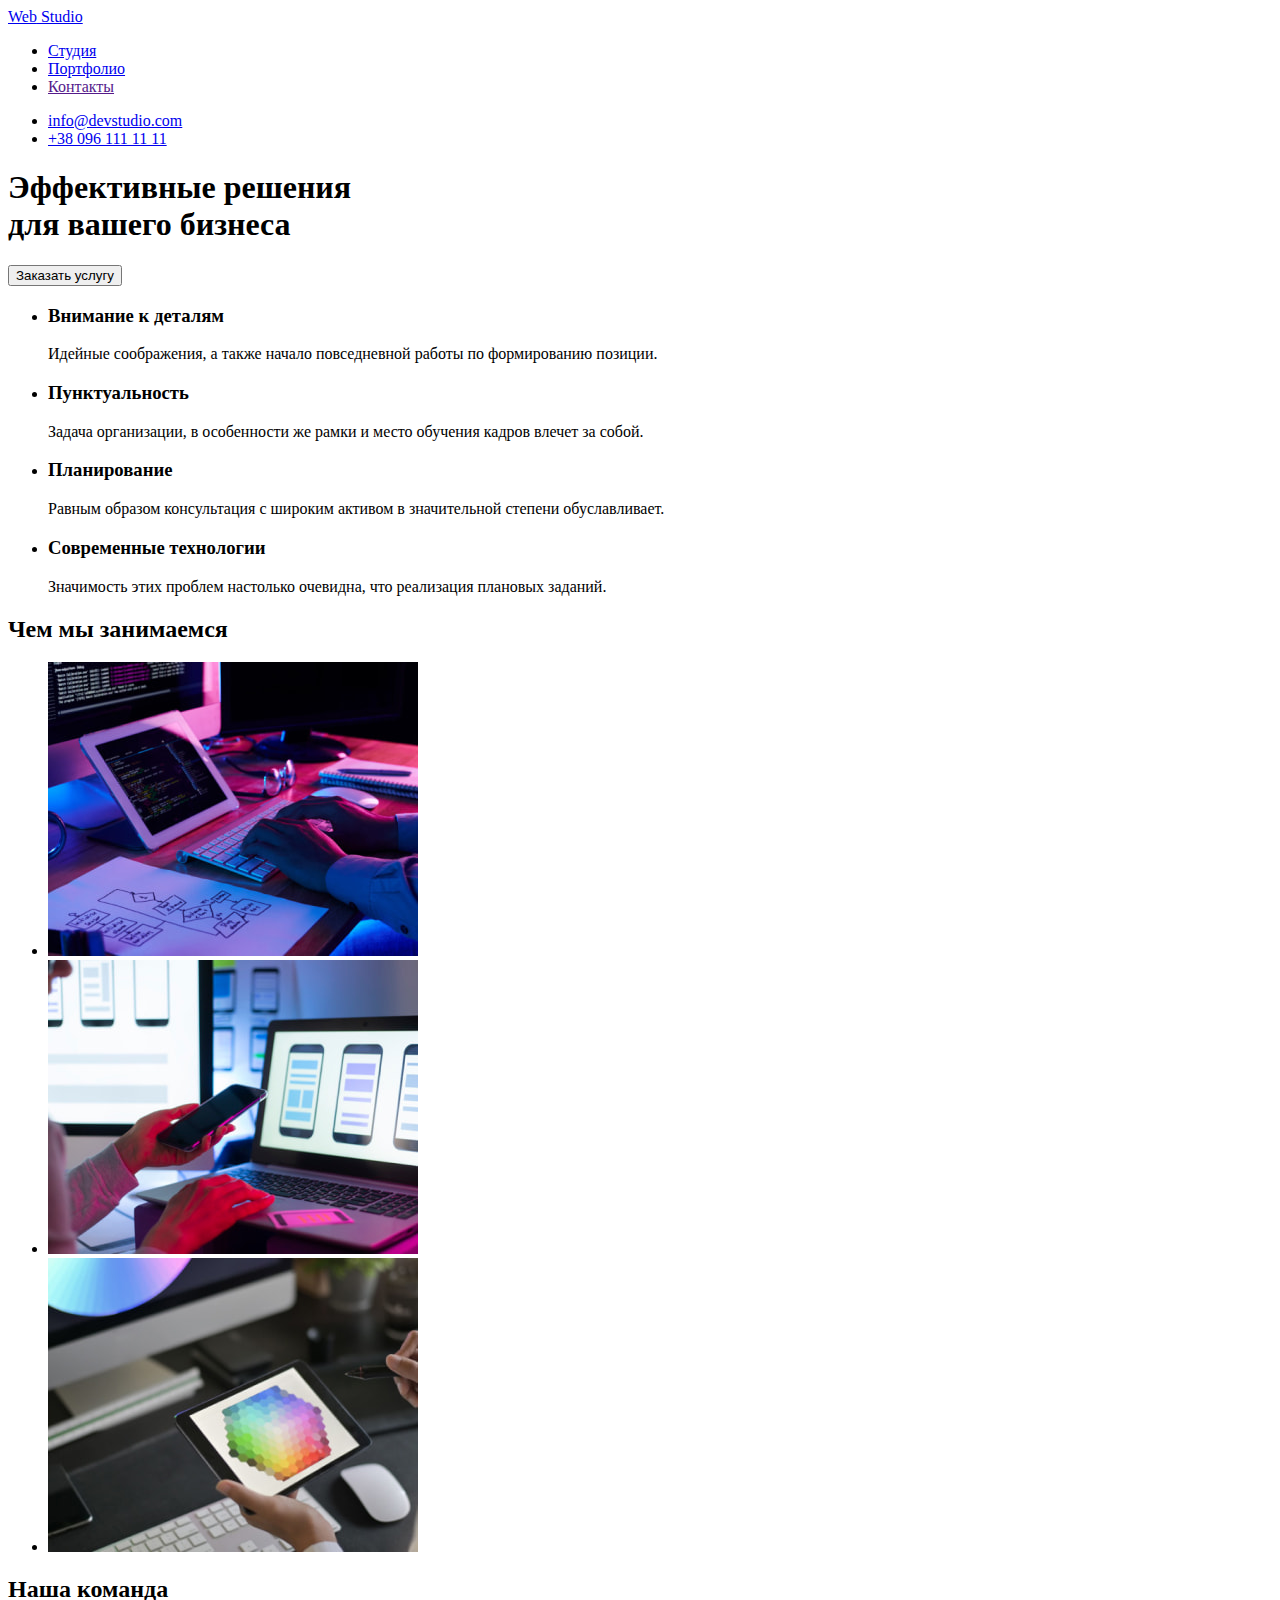
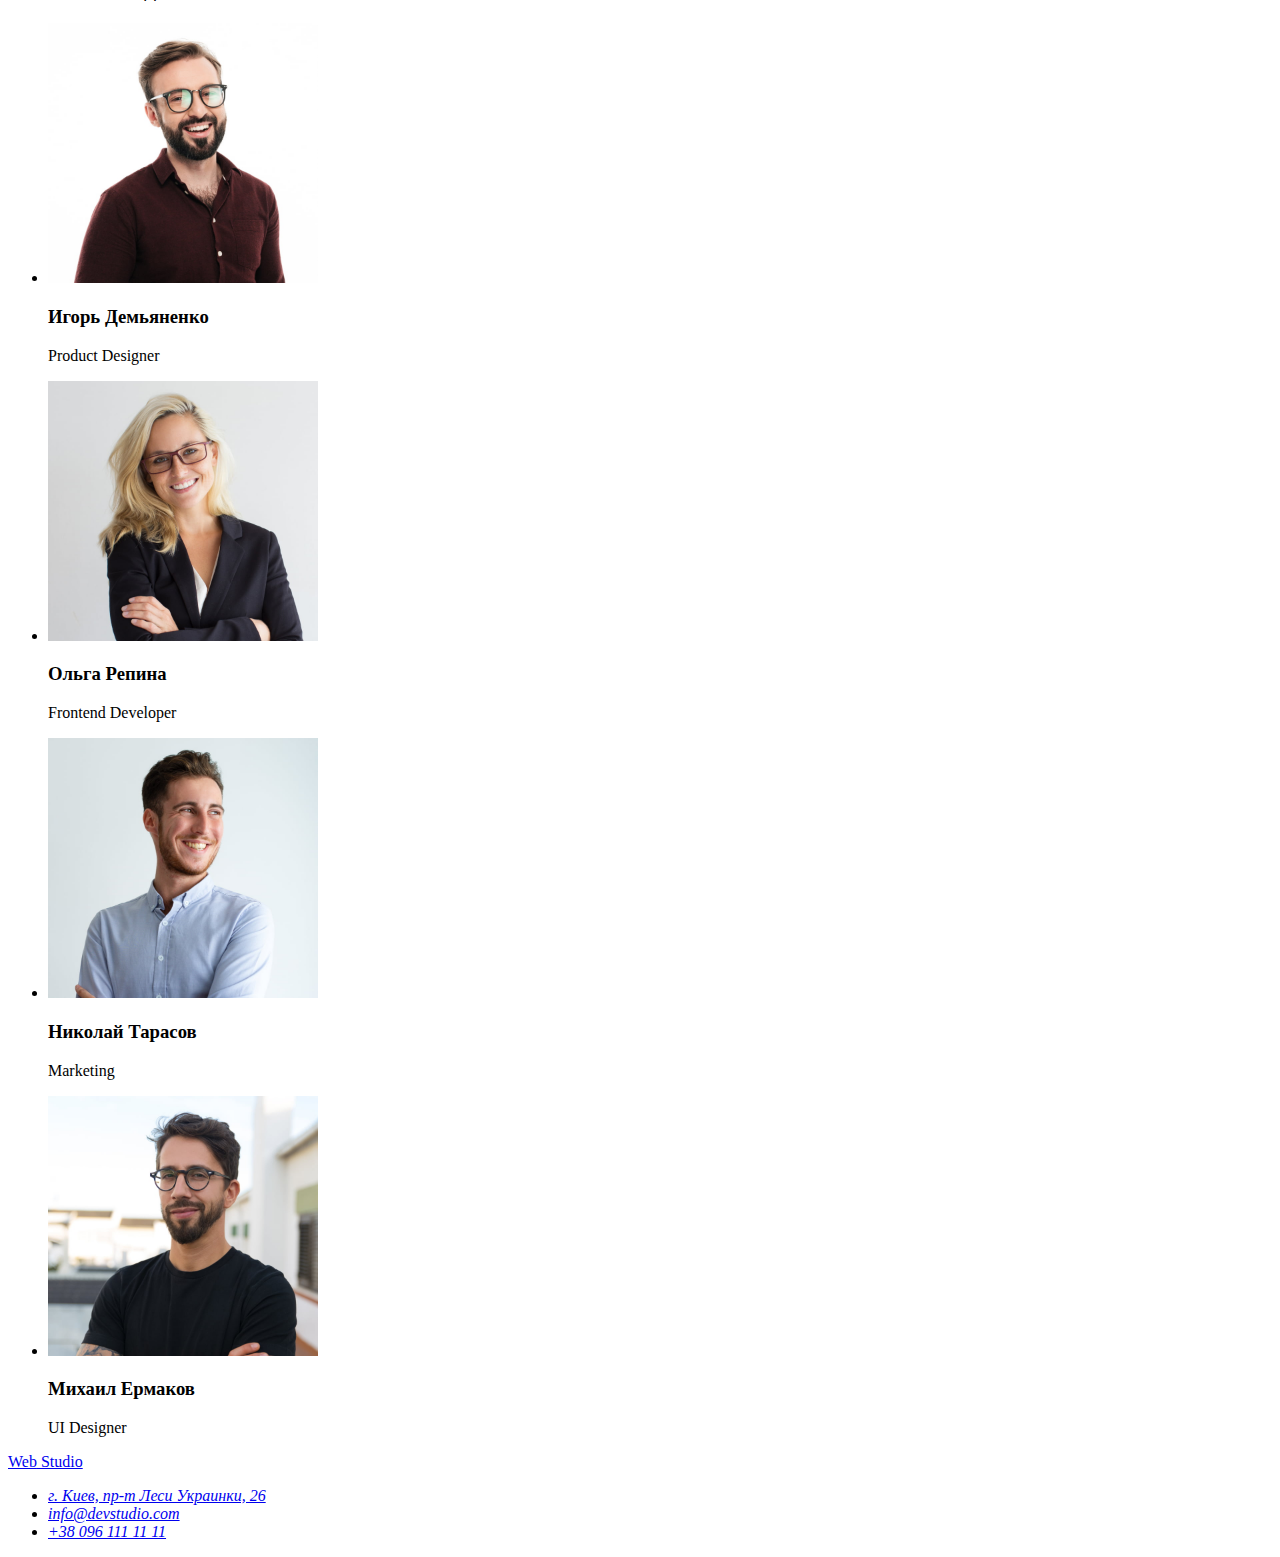
==== index.html @ e8b45c9f "added portfolio html" ====
<!DOCTYPE html>
<html lang="ru">
  <head>
    <meta charset="UTF-8" />
    <meta http-equiv="X-UA-Compatible" content="IE=edge" />
    <meta name="viewport" content="width=device-width, initial-scale=1.0" />
    <title>Студия</title>
  </head>
  <body>
    <header>
      <a href="./index.html">
        <span>Web</span>
        Studio
      </a>
      <nav>
        <ul>
          <li><a href="./index.html">Студия</a></li>
          <li><a href="./portfolio.html">Портфолио</a></li>
          <li><a href="">Контакты</a></li>
        </ul>
      </nav>
      <ul>
        <li><a href="mailto:info@devstudio.com">info@devstudio.com</a></li>
        <li><a href="tel:+380961111111">+38 096 111 11 11</a></li>
      </ul>
    </header>
    <main>
      <section>
        <h1>
          Эффективные решения
          <br />
          для вашего бизнеса
        </h1>
        <button type="button">Заказать услугу</button>
      </section>
      <section>
        <h2 hidden>Чем мы отличаемся</h2>
        <ul>
          <li>
            <h3>Внимание к деталям</h3>
            <p>Идейные соображения, а также начало повседневной работы по формированию позиции.</p>
          </li>
          <li>
            <h3>Пунктуальность</h3>
            <p>Задача организации, в особенности же рамки и место обучения кадров влечет за собой.</p>
          </li>
          <li>
            <h3>Планирование</h3>
            <p>Равным образом консультация с широким активом в значительной степени обуславливает.</p>
          </li>
          <li>
            <h3>Современные технологии</h3>
            <p>Значимость этих проблем настолько очевидна, что реализация плановых заданий.</p>
          </li>
        </ul>
      </section>
      <section>
        <h2>Чем мы занимаемся</h2>
        <ul>
          <li>
            <img src="./images/box1.jpg" alt="Для десктопа" width="370" />
          </li>
          <li>
            <img src="./images/box2.jpg" alt="Для мобильных устройств" width="370" />
          </li>
          <li>
            <img src="./images/box3.jpg" alt="Дизайн" width="370" />
          </li>
        </ul>
      </section>
      <section>
        <h2>Наша команда</h2>
        <ul>
          <li>
            <img src="./images/img01.jpg" alt="Игорь Демьяненко" width="270" />
            <h3>Игорь Демьяненко</h3>
            <p>Product Designer</p>
          </li>
          <li>
            <img src="./images/img02.jpg" alt="Ольга Репина" width="270" />
            <h3>Ольга Репина</h3>
            <p>Frontend Developer</p>
          </li>
          <li>
            <img src="./images/img03.jpg" alt="Николай Тарасов" width="270" />
            <h3>Николай Тарасов</h3>
            <p>Marketing</p>
          </li>
          <li>
            <img src="./images/img04.jpg" alt="Михаил Ермаков" width="270" />
            <h3>Михаил Ермаков</h3>
            <p>UI Designer</p>
          </li>
        </ul>
      </section>
    </main>
    <footer>
      <a href="./index.html">
        <span>Web</span>
        Studio
      </a>
      <address>
        <ul>
          <li>
            <a href="https://goo.gl/maps/B8DsiX6sq6uUKrXw9" target="_blank" rel="noopener noreferrer nofollow">
              г. Киев, пр-т Леси Украинки, 26
            </a>
          </li>
          <li><a href="mailto:info@devstudio.com">info@devstudio.com</a></li>
          <li><a href="tel:+380961111111">+38 096 111 11 11</a></li>
        </ul>
      </address>
    </footer>
  </body>
</html>
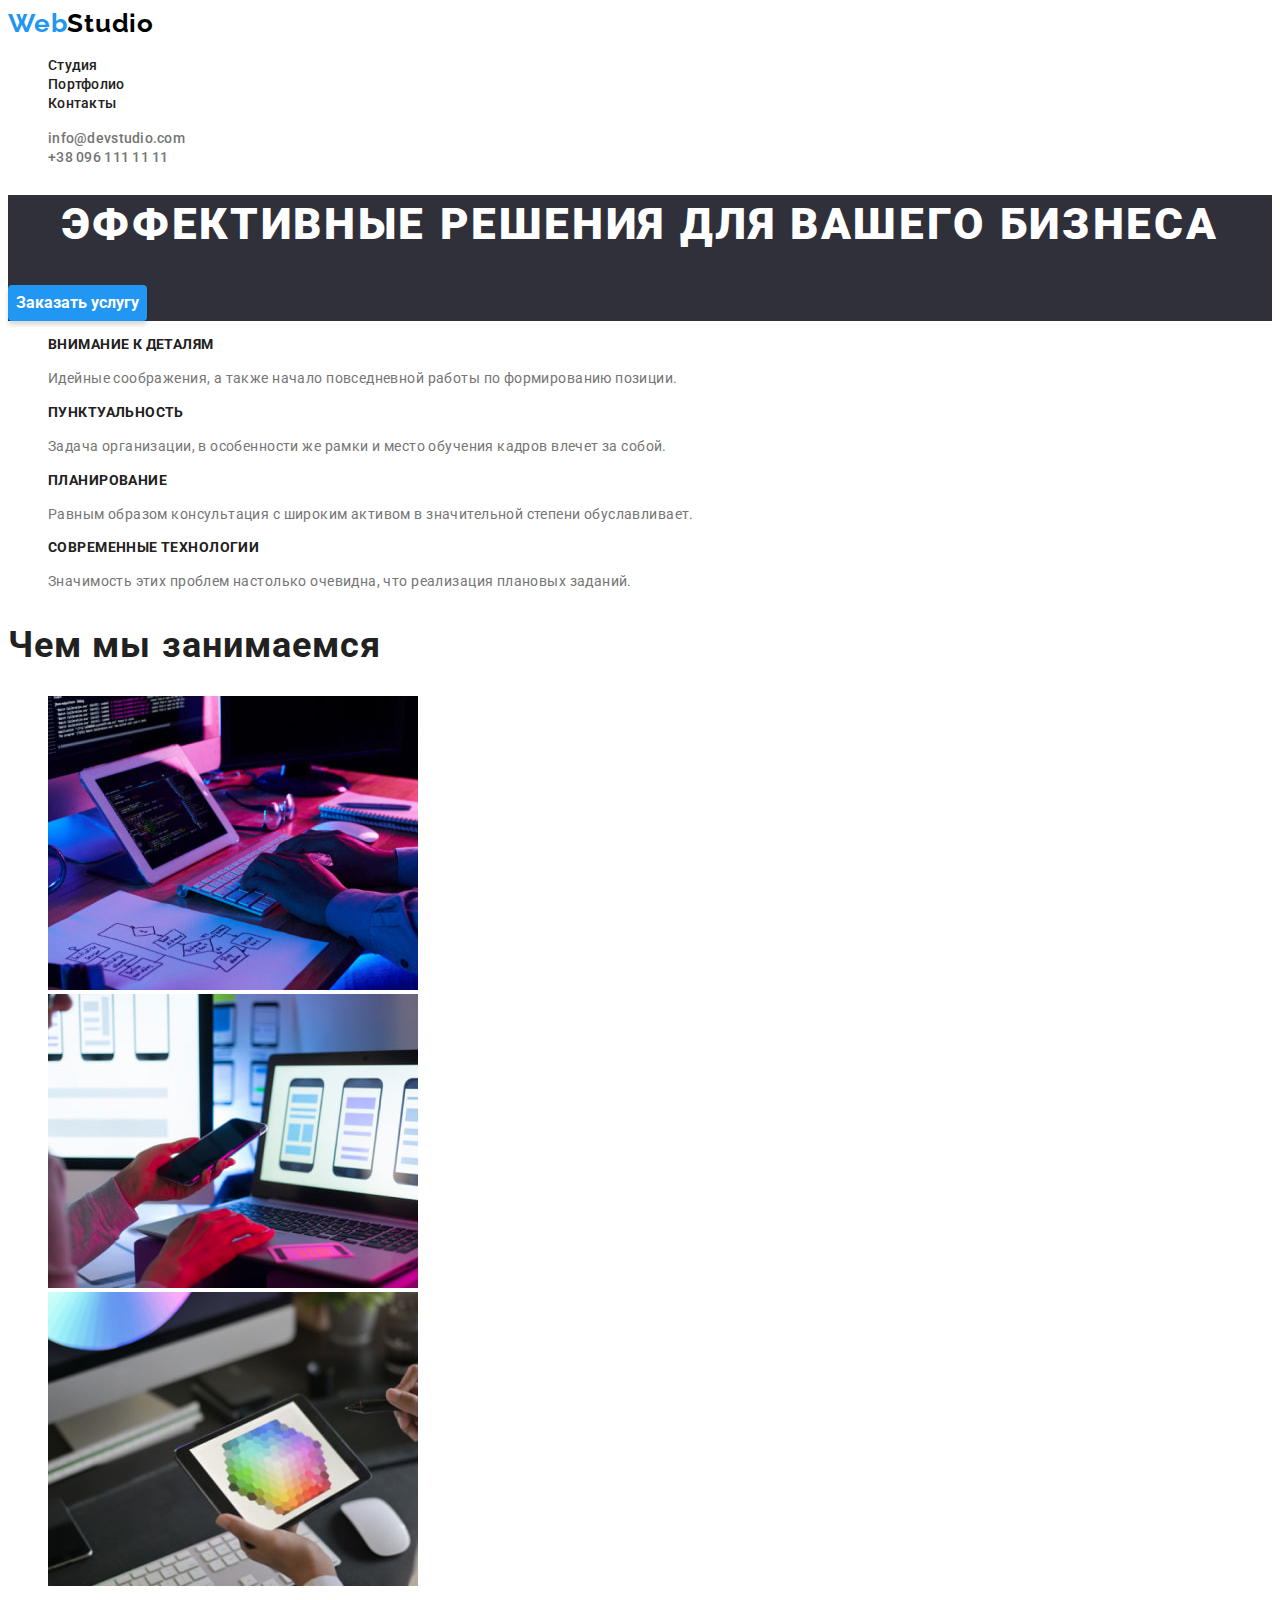
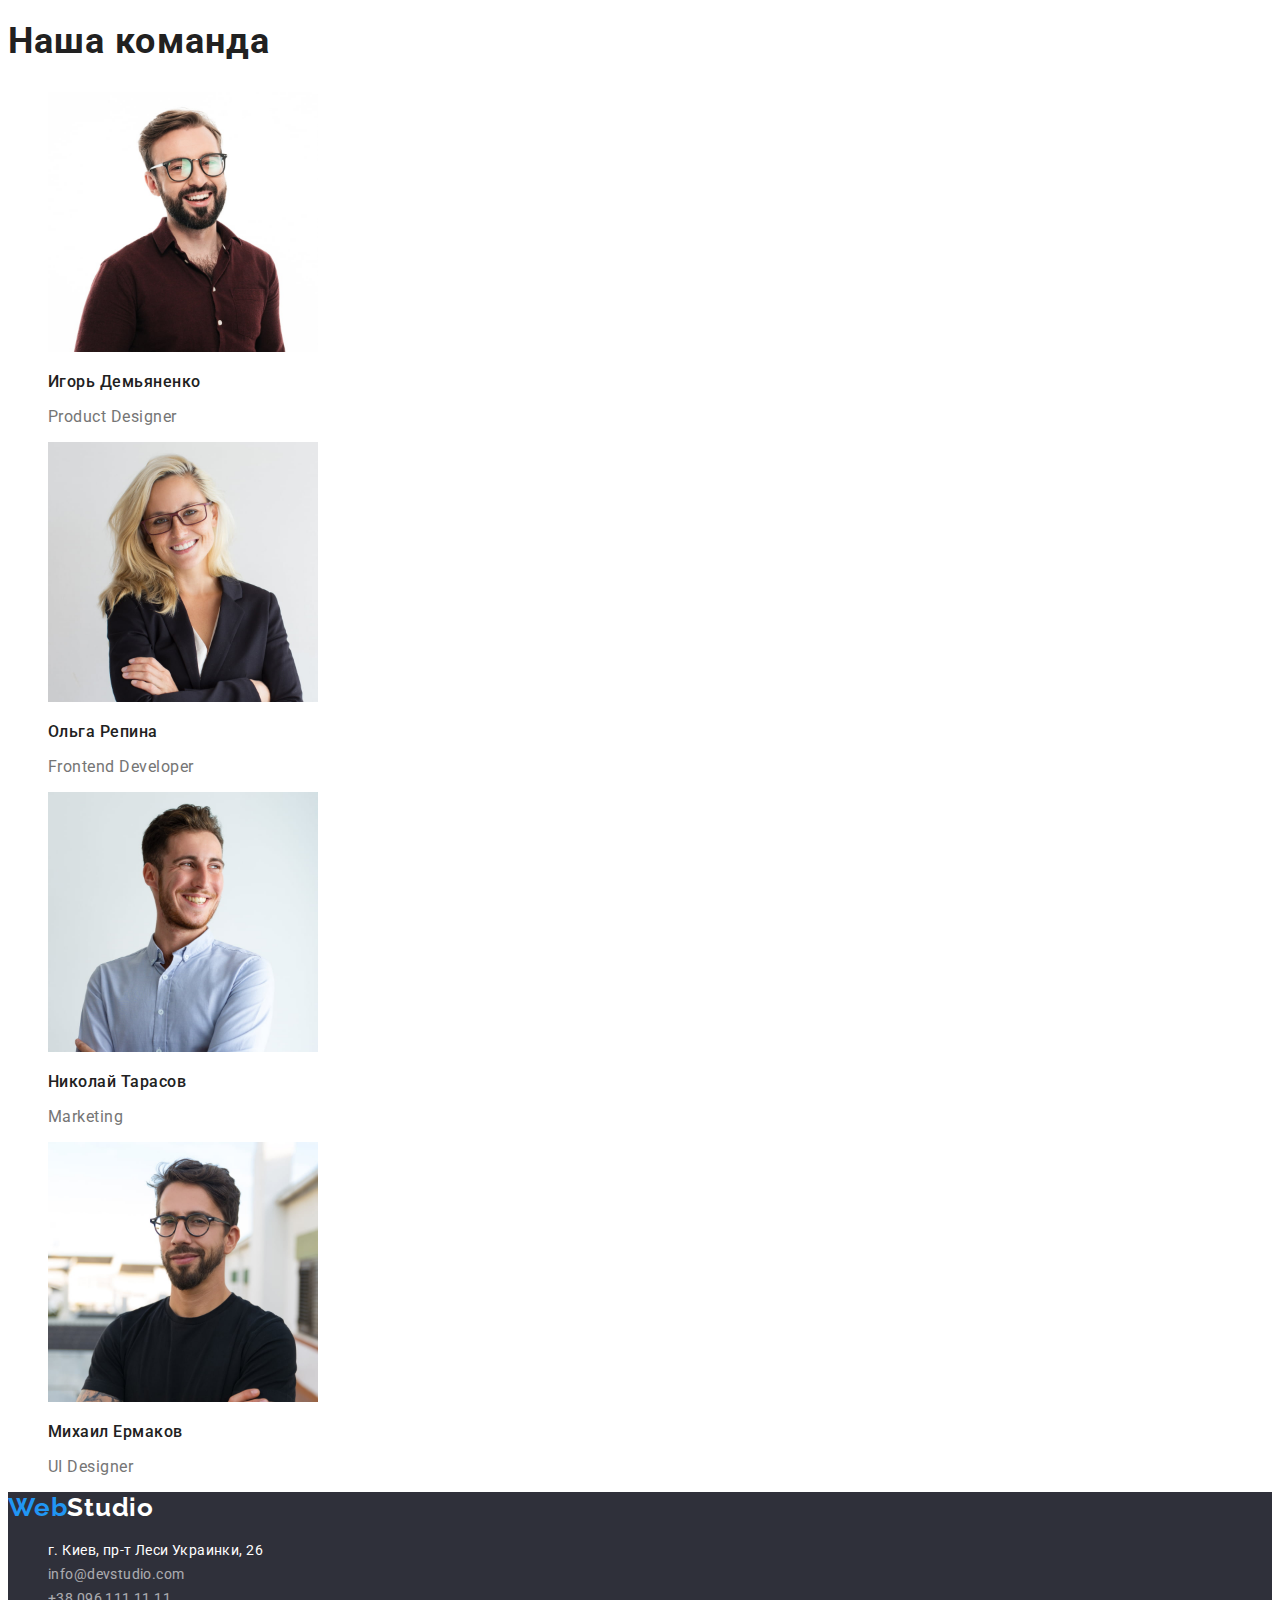
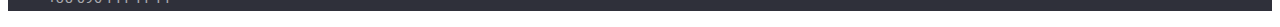
==== commit 06e6c023: "index ans portfolio text styled" ====
--- a/index.html
+++ b/index.html
@@ -4,110 +4,138 @@
     <meta charset="UTF-8" />
     <meta http-equiv="X-UA-Compatible" content="IE=edge" />
     <meta name="viewport" content="width=device-width, initial-scale=1.0" />
+    <link rel="preconnect" href="https://fonts.googleapis.com" />
+    <link rel="preconnect" href="https://fonts.gstatic.com" crossorigin />
+    <link
+      href="https://fonts.googleapis.com/css2?family=Raleway:wght@700&family=Roboto:wght@400;500;700;900&display=swap"
+      rel="stylesheet"
+    />
+    <link rel="stylesheet" href="./css/styles.css" />
     <title>Студия</title>
   </head>
   <body>
-    <header>
-      <a href="./index.html">
-        <span>Web</span>
-        Studio
+    <header class="attic">
+      <!-- prettier-ignore -->
+      <a href="./index.html" class="link attic-logo-text">
+        <span>Web</span>Studio
       </a>
-      <nav>
-        <ul>
-          <li><a href="./index.html">Студия</a></li>
-          <li><a href="./portfolio.html">Портфолио</a></li>
-          <li><a href="">Контакты</a></li>
+      <nav class="menu-nav">
+        <ul class="menu-nav-list list">
+          <li class="menu-nav-item"><a href="./index.html" class="menu-nav-link link">Студия</a></li>
+          <li class="menu-nav-item"><a href="./portfolio.html" class="menu-nav-link link">Портфолио</a></li>
+          <li class="menu-nav-item"><a href="" class="menu-nav-link link">Контакты</a></li>
         </ul>
       </nav>
-      <ul>
-        <li><a href="mailto:info@devstudio.com">info@devstudio.com</a></li>
-        <li><a href="tel:+380961111111">+38 096 111 11 11</a></li>
+      <ul class="attic-contact-list list">
+        <li class="attic-contact-item">
+          <a href="mailto:info@devstudio.com" class="attic-contact-link link">info@devstudio.com</a>
+        </li>
+        <li class="attic-contact-item">
+          <a href="tel:+380961111111" class="attic-contact-link link">+38 096 111 11 11</a>
+        </li>
       </ul>
     </header>
     <main>
-      <section>
-        <h1>
+      <section class="hero">
+        <h1 class="hero-title">
           Эффективные решения
-          <br />
+          <!-- <br /> -->
           для вашего бизнеса
         </h1>
-        <button type="button">Заказать услугу</button>
+        <button type="button" class="hero-btn">Заказать услугу</button>
       </section>
-      <section>
-        <h2 hidden>Чем мы отличаемся</h2>
-        <ul>
-          <li>
-            <h3>Внимание к деталям</h3>
-            <p>Идейные соображения, а также начало повседневной работы по формированию позиции.</p>
+      <section class="advantages">
+        <h2 class="visually-hidden advantages-title">Чем мы отличаемся</h2>
+        <ul class="advantages-list list">
+          <li class="advantages-item">
+            <h3 class="advantages-item-title">Внимание к деталям</h3>
+            <p class="advantages-item-text">
+              Идейные соображения, а также начало повседневной работы по формированию позиции.
+            </p>
           </li>
-          <li>
-            <h3>Пунктуальность</h3>
-            <p>Задача организации, в особенности же рамки и место обучения кадров влечет за собой.</p>
+          <li class="advantages-item">
+            <h3 class="advantages-item-title">Пунктуальность</h3>
+            <p class="advantages-item-text">
+              Задача организации, в особенности же рамки и место обучения кадров влечет за собой.
+            </p>
           </li>
-          <li>
-            <h3>Планирование</h3>
-            <p>Равным образом консультация с широким активом в значительной степени обуславливает.</p>
+          <li class="advantages-item">
+            <h3 class="advantages-item-title">Планирование</h3>
+            <p class="advantages-item-text">
+              Равным образом консультация с широким активом в значительной степени обуславливает.
+            </p>
           </li>
-          <li>
-            <h3>Современные технологии</h3>
-            <p>Значимость этих проблем настолько очевидна, что реализация плановых заданий.</p>
+          <li class="advantages-item">
+            <h3 class="advantages-item-title">Современные технологии</h3>
+            <p class="advantages-item-text">
+              Значимость этих проблем настолько очевидна, что реализация плановых заданий.
+            </p>
           </li>
         </ul>
       </section>
-      <section>
-        <h2>Чем мы занимаемся</h2>
-        <ul>
-          <li>
+      <section class="lineofwork">
+        <h2 class="lineofwork-title title">Чем мы занимаемся</h2>
+        <ul class="lineofwork-list list">
+          <li class="lineofwork-item">
             <img src="./images/box1.jpg" alt="Для десктопа" width="370" />
           </li>
-          <li>
+          <li class="lineofwork-item">
             <img src="./images/box2.jpg" alt="Для мобильных устройств" width="370" />
           </li>
-          <li>
+          <li class="lineofwork-item">
             <img src="./images/box3.jpg" alt="Дизайн" width="370" />
           </li>
         </ul>
       </section>
-      <section>
-        <h2>Наша команда</h2>
-        <ul>
-          <li>
+      <section class="team">
+        <h2 class="team-title title">Наша команда</h2>
+        <ul class="team-list list">
+          <li class="team-item">
             <img src="./images/img01.jpg" alt="Игорь Демьяненко" width="270" />
-            <h3>Игорь Демьяненко</h3>
+            <h3 class="team-list-title">Игорь Демьяненко</h3>
             <p>Product Designer</p>
           </li>
-          <li>
+          <li class="team-item">
             <img src="./images/img02.jpg" alt="Ольга Репина" width="270" />
-            <h3>Ольга Репина</h3>
+            <h3 class="team-list-title">Ольга Репина</h3>
             <p>Frontend Developer</p>
           </li>
-          <li>
+          <li class="team-item">
             <img src="./images/img03.jpg" alt="Николай Тарасов" width="270" />
-            <h3>Николай Тарасов</h3>
+            <h3 class="team-list-title">Николай Тарасов</h3>
             <p>Marketing</p>
           </li>
-          <li>
+          <li class="team-item">
             <img src="./images/img04.jpg" alt="Михаил Ермаков" width="270" />
-            <h3>Михаил Ермаков</h3>
+            <h3 class="team-list-title">Михаил Ермаков</h3>
             <p>UI Designer</p>
           </li>
         </ul>
       </section>
     </main>
-    <footer>
-      <a href="./index.html">
-        <span>Web</span>
-        Studio
+    <!-- prettier-ignore -->
+    <footer class="basement">
+      <a href="./index.html" class="basement-logo-text link">
+        <span>Web</span>Studio
       </a>
-      <address>
-        <ul>
-          <li>
-            <a href="https://goo.gl/maps/B8DsiX6sq6uUKrXw9" target="_blank" rel="noopener noreferrer nofollow">
-              г. Киев, пр-т Леси Украинки, 26
+      <address class="basement-contacts">
+        <ul class="basement-contact-list list">
+          <li class="basement-address">
+            <a  href="https://goo.gl/maps/B8DsiX6sq6uUKrXw9"
+                target="_blank"
+                rel="noopener noreferrer nofollow"
+                class="basement-address-link link">
+                г. Киев, пр-т Леси Украинки, 26
             </a>
           </li>
-          <li><a href="mailto:info@devstudio.com">info@devstudio.com</a></li>
-          <li><a href="tel:+380961111111">+38 096 111 11 11</a></li>
+          <li class="basement-contact-item">
+            <a href="mailto:info@devstudio.com" 
+            class="basement-contact-link link">info@devstudio.com</a>
+          </li>
+          <li class="basement-contact-item">
+            <a href="tel:+380961111111" 
+            class="basement-contact-link link">+38 096 111 11 11</a>
+          </li>
         </ul>
       </address>
     </footer>
--- a/css/styles.css
+++ b/css/styles.css
@@ -0,0 +1,252 @@
+:root {
+  --title-color: #212121;
+  --item-text-color: #757575;
+
+  --accent-color: #2196f3;
+
+  --first-active-color: #2196f3;
+  --second-active-color: #188ce8;
+}
+
+body {
+  font-family: "Roboto", sans-serif;
+}
+
+.list {
+  list-style: none;
+}
+
+.link {
+  text-decoration: none;
+}
+
+.visually-hidden {
+  position: absolute;
+  white-space: nowrap;
+  width: 1px;
+  height: 1px;
+  overflow: hidden;
+  border: 0;
+  padding: 0;
+  clip: rect(0 0 0 0);
+  clip-path: inset(50%);
+  margin: -1px;
+}
+
+.title {
+  font-style: normal;
+  font-weight: 700;
+  font-size: 36px;
+  line-height: 1.17;
+  /* text-align: center; */
+  letter-spacing: 0.03em;
+  color: var(--title-color);
+}
+
+/* ------------ATTIC (HEADER)-------------- */
+
+.attic-logo-text,
+.basement-logo-text {
+  font-family: "Raleway", sans-serif;
+  font-style: normal;
+  font-weight: 700;
+  font-size: 26px;
+  line-height: 1.19;
+  letter-spacing: 0.03em;
+  color: black;
+}
+
+.attic-logo-text span,
+.basement-logo-text span {
+  color: var(--accent-color);
+}
+
+.menu-nav-link {
+  font-weight: 500;
+  font-size: 14px;
+  line-height: 1.14;
+  letter-spacing: 0.02em;
+  color: #212121;
+}
+
+.menu-nav-link:hover,
+.menu-nav-link:focus {
+  background-color: #ffffff;
+  color: var(--accent-color);
+}
+
+.attic-contact-link {
+  font-style: normal;
+  font-weight: 500;
+  font-size: 14px;
+  line-height: 16px;
+  letter-spacing: 0.02em;
+  color: #757575;
+}
+
+.attic-contact-link:hover,
+.attic-contact-link:focus {
+  background-color: #ffffff;
+  color: var(--accent-color);
+}
+
+/* ------------HERO-------------- */
+
+.hero {
+  background: #2f303a;
+}
+
+.hero-title {
+  font-family: "Roboto", sans-serif;
+  font-style: normal;
+  font-weight: 900;
+  font-size: 44px;
+  line-height: 1.36;
+  text-align: center;
+  letter-spacing: 0.06em;
+  text-transform: uppercase;
+  color: #ffffff;
+}
+
+.hero-btn {
+  font-family: inherit;
+  font-style: normal;
+  font-weight: 700;
+  font-size: 16px;
+  line-height: 1.88;
+  color: #ffffff;
+  background-color: var(--first-active-color);
+  border-color: var(--first-active-color);
+  border-radius: 4px;
+  border-style: double;
+  box-shadow: 0px 4px 4px rgba(0, 0, 0, 0.15);
+  /* display: flex;
+  align-items: center;
+  text-align: center;
+  letter-spacing: 0.06em; */
+}
+
+.hero-btn:active {
+  background-color: var(--second-active-color);
+  border-color: var(--second-active-color);
+}
+
+/* ------------ADVANTAGES-------------- */
+.advantages-item-title {
+  font-style: normal;
+  font-weight: 700;
+  font-size: 14px;
+  line-height: 1.14;
+  letter-spacing: 0.03em;
+  text-transform: uppercase;
+  color: var(--title-color);
+}
+
+.advantages-item-text {
+  font-style: normal;
+  font-weight: 400;
+  font-size: 14px;
+  line-height: 1.71;
+  letter-spacing: 0.03em;
+  color: var(--item-text-color);
+}
+
+/* ------------LINEOFWORK-------------- */
+
+/* ------------TEAM-------------- */
+
+.team-list-title {
+  font-style: normal;
+  font-weight: 500;
+  font-size: 16px;
+  line-height: 1.19;
+  /* identical to box height */
+  /* text-align: center; */
+  letter-spacing: 0.03em;
+  color: var(--title-color);
+}
+
+.team-list p {
+  font-style: normal;
+  font-weight: 400;
+  font-size: 16px;
+  line-height: 19px;
+  /* identical to box height */
+  /* text-align: center; */
+  letter-spacing: 0.03em;
+  color: var(--item-text-color);
+}
+/* ------------BASEMENT (FOOTER)-------------- */
+
+.basement {
+  background-color: #2f303a;
+}
+.basement-logo-text {
+  color: #ffffff;
+}
+
+.basement-contacts {
+  font-style: normal;
+}
+
+.basement-address-link {
+  font-weight: 400;
+  font-size: 14px;
+  line-height: 1.71;
+  letter-spacing: 0.03em;
+  color: #ffffff;
+}
+
+.basement-contact-link {
+  font-weight: 400;
+  font-size: 14px;
+  line-height: 1.71;
+  letter-spacing: 0.03em;
+  color: #ffffff;
+  opacity: 0.6;
+}
+
+/* ------------PORTFOLIO-------------- */
+
+.filter-btn {
+  font-family: inherit;
+  font-style: normal;
+  font-weight: 500;
+  font-size: 16px;
+  line-height: 1.62;
+  /* identical to box height, or 162% */
+  text-align: center;
+  letter-spacing: 0.03em;
+  color: var(--title-color);
+  background-color: #f5f4fa;
+  border-color: #f5f4fa;
+  border-style: double;
+  border-radius: 4px;
+}
+
+.filter-btn:hover,
+.filter-btn:focus,
+.filter-btn:active {
+  background-color: var(--first-active-color);
+  color: #ffffff;
+}
+
+.portfolio-item > h2 {
+  font-style: normal;
+  font-weight: 700;
+  font-size: 18px;
+  line-height: 2;
+  /* identical to box height, or 200% */
+  letter-spacing: 0.06em;
+  color: var(--title-color);
+}
+
+.portfolio-item > p {
+  font-style: normal;
+  font-weight: 400;
+  font-size: 16px;
+  line-height: 1.88;
+  /* identical to box height, or 188% */
+  letter-spacing: 0.03em;
+  color: var(--item-text-color);
+}
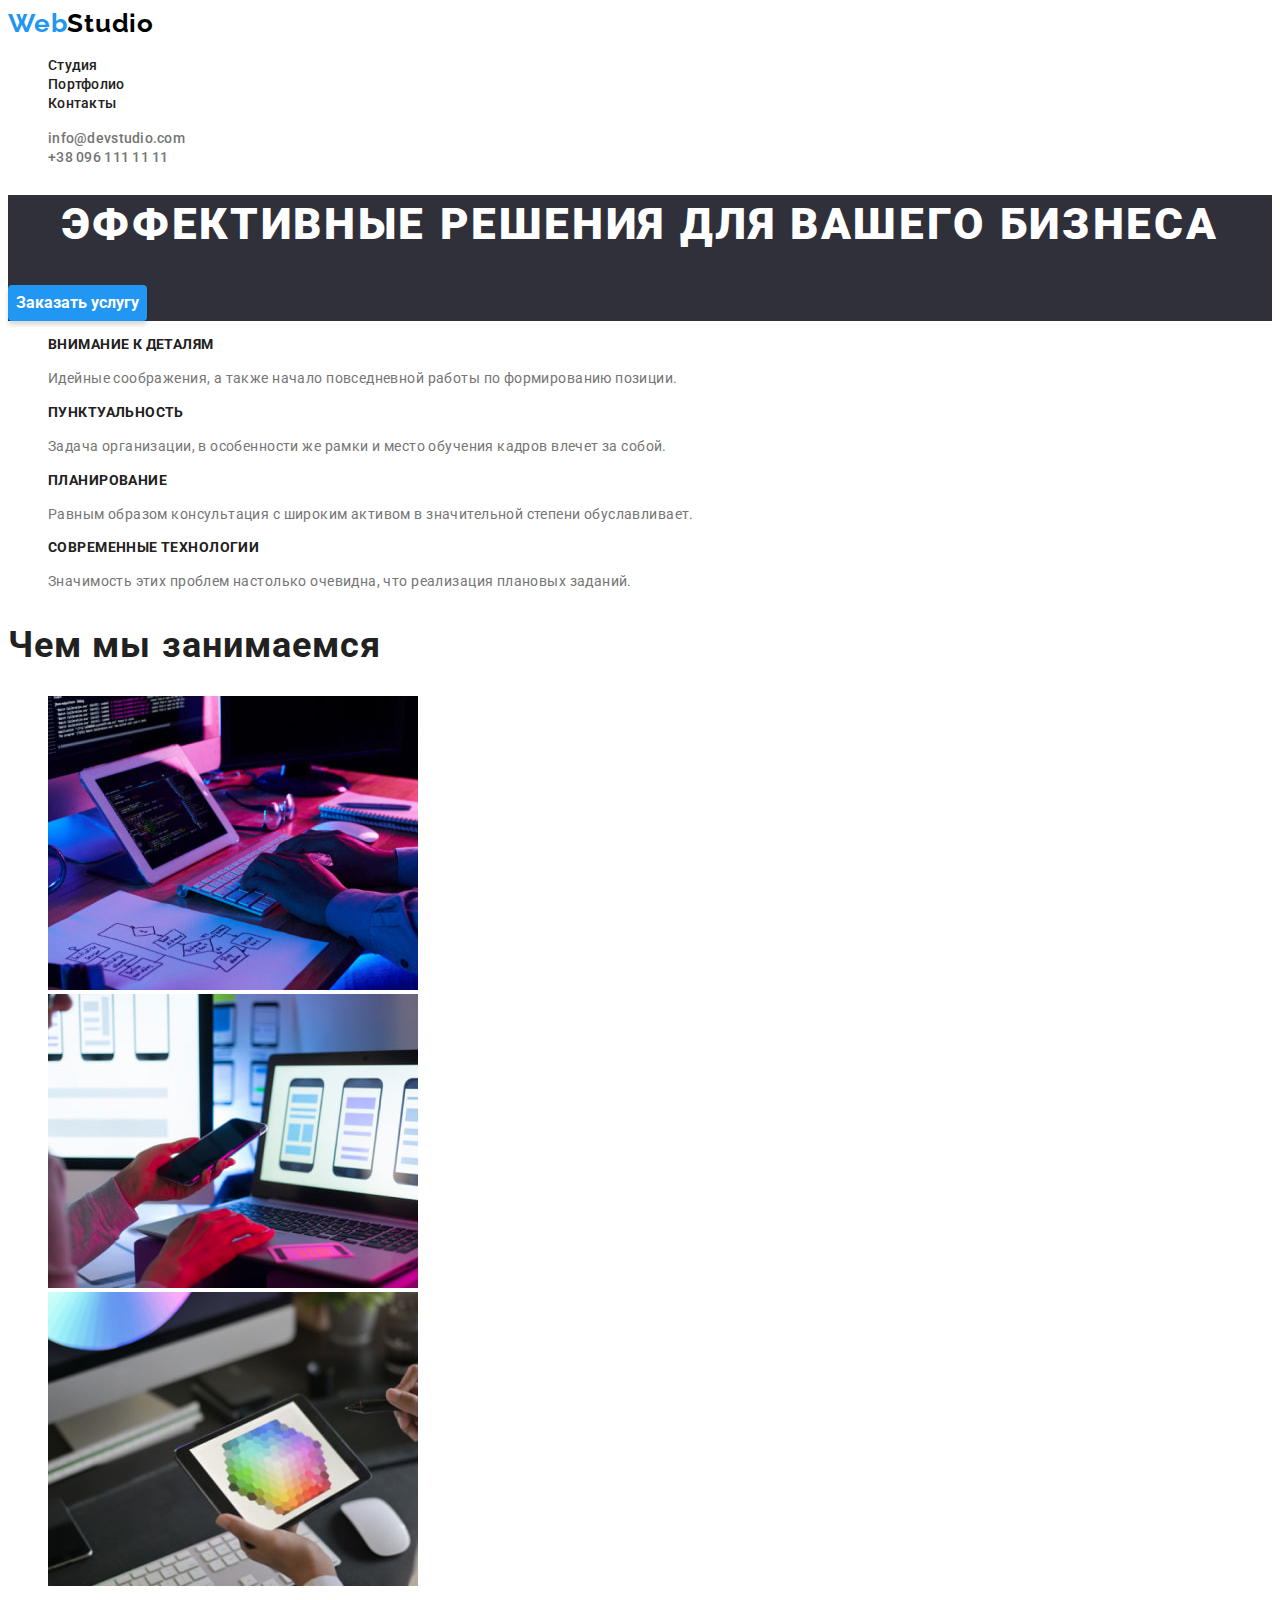
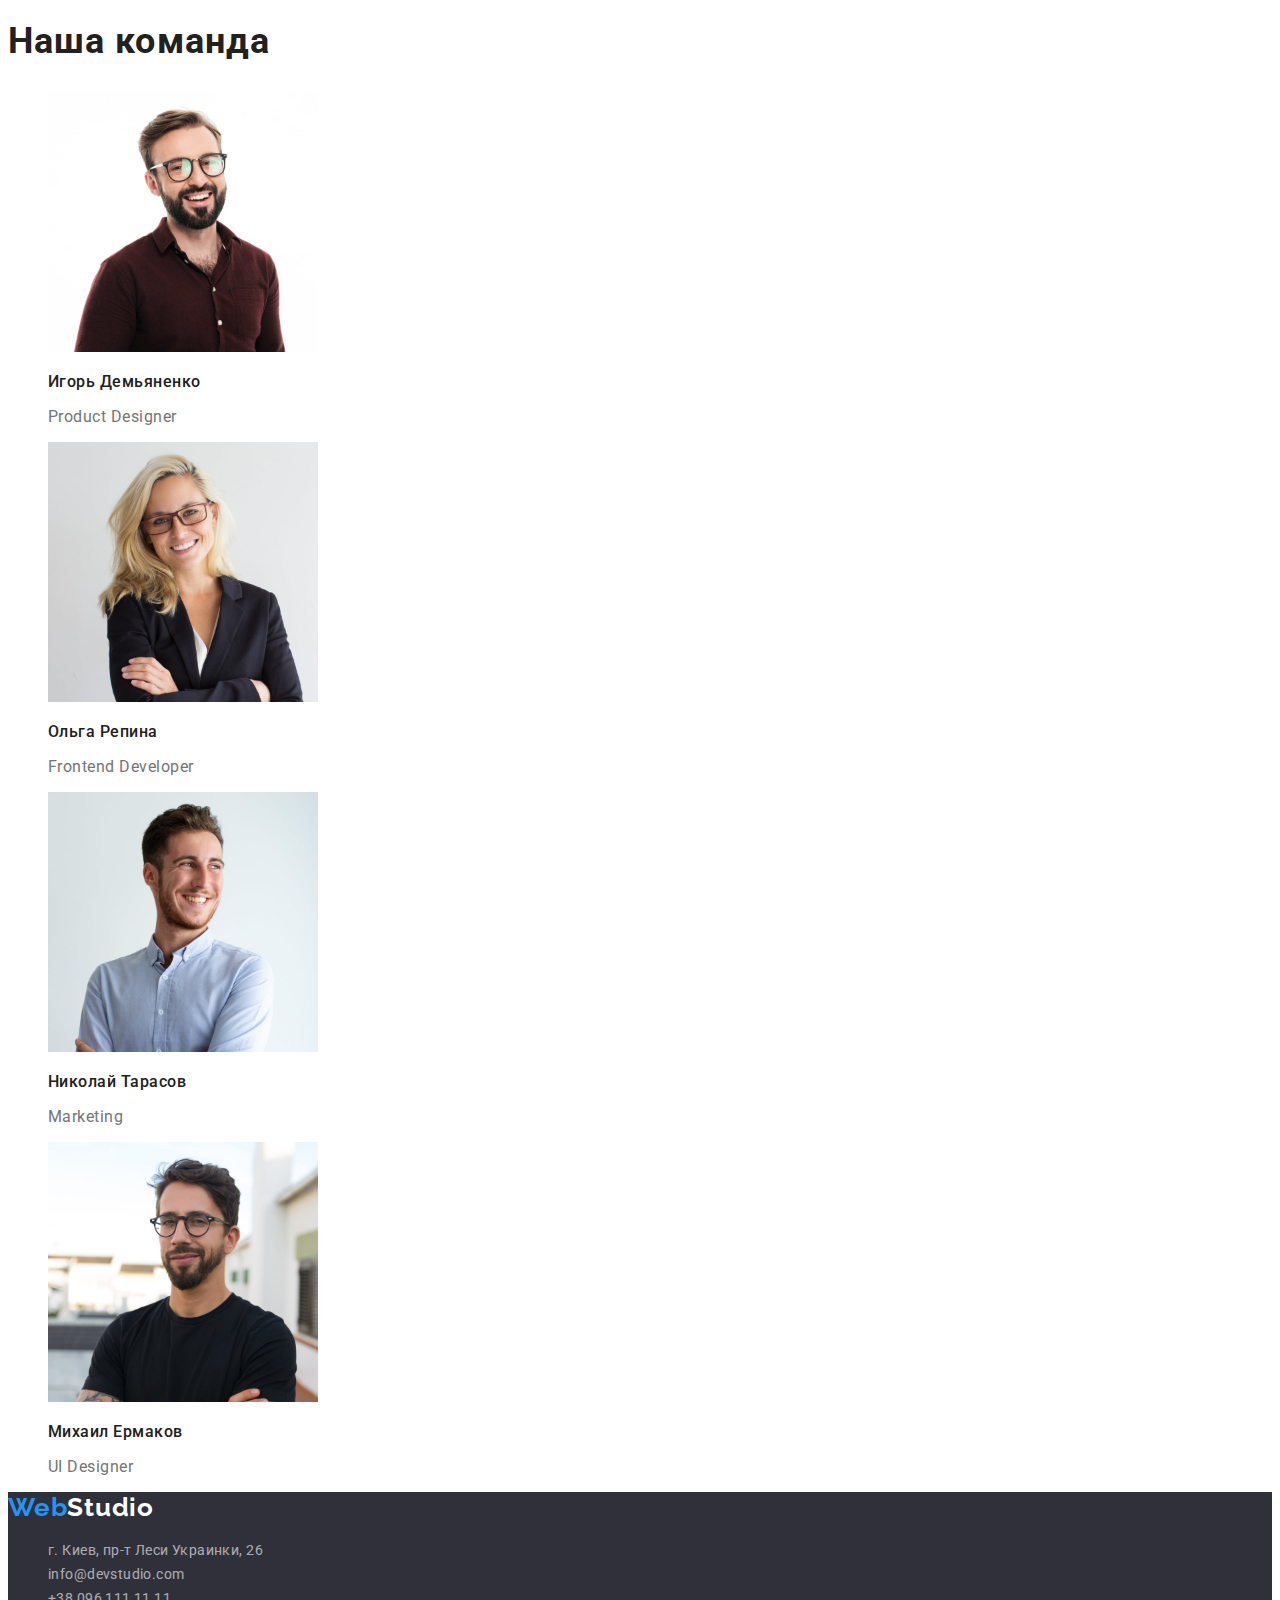
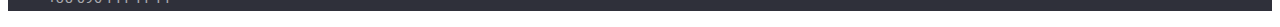
==== commit 624838c3: "default font attrib removed, class names fixed, footer contact hihglights fixed" ====
--- a/index.html
+++ b/index.html
@@ -14,9 +14,9 @@
     <title>Студия</title>
   </head>
   <body>
-    <header class="attic">
+    <header class="header">
       <!-- prettier-ignore -->
-      <a href="./index.html" class="link attic-logo-text">
+      <a href="./index.html" class="link header-logo-text">
         <span>Web</span>Studio
       </a>
       <nav class="menu-nav">
@@ -26,12 +26,12 @@
           <li class="menu-nav-item"><a href="" class="menu-nav-link link">Контакты</a></li>
         </ul>
       </nav>
-      <ul class="attic-contact-list list">
-        <li class="attic-contact-item">
-          <a href="mailto:info@devstudio.com" class="attic-contact-link link">info@devstudio.com</a>
+      <ul class="header-contact-list list">
+        <li class="header-contact-item">
+          <a href="mailto:info@devstudio.com" class="header-contact-link link">info@devstudio.com</a>
         </li>
-        <li class="attic-contact-item">
-          <a href="tel:+380961111111" class="attic-contact-link link">+38 096 111 11 11</a>
+        <li class="header-contact-item">
+          <a href="tel:+380961111111" class="header-contact-link link">+38 096 111 11 11</a>
         </li>
       </ul>
     </header>
@@ -114,27 +114,27 @@
       </section>
     </main>
     <!-- prettier-ignore -->
-    <footer class="basement">
-      <a href="./index.html" class="basement-logo-text link">
+    <footer class="footer">
+      <a href="./index.html" class="footer-logo-text link">
         <span>Web</span>Studio
       </a>
-      <address class="basement-contacts">
-        <ul class="basement-contact-list list">
-          <li class="basement-address">
+      <address class="footer-contacts">
+        <ul class="footer-contact-list list">
+          <li class="footer-contact-item">
             <a  href="https://goo.gl/maps/B8DsiX6sq6uUKrXw9"
                 target="_blank"
                 rel="noopener noreferrer nofollow"
-                class="basement-address-link link">
+                class="footer-contact-link link">
                 г. Киев, пр-т Леси Украинки, 26
             </a>
           </li>
-          <li class="basement-contact-item">
+          <li class="footer-contact-item">
             <a href="mailto:info@devstudio.com" 
-            class="basement-contact-link link">info@devstudio.com</a>
+            class="footer-contact-link link">info@devstudio.com</a>
           </li>
-          <li class="basement-contact-item">
+          <li class="footer-contact-item">
             <a href="tel:+380961111111" 
-            class="basement-contact-link link">+38 096 111 11 11</a>
+            class="footer-contact-link link">+38 096 111 11 11</a>
           </li>
         </ul>
       </address>
--- a/css/styles.css
+++ b/css/styles.css
@@ -10,6 +10,7 @@
 
 body {
   font-family: "Roboto", sans-serif;
+  color: var(--item-text-color);
 }
 
 .list {
@@ -34,7 +35,6 @@
 }
 
 .title {
-  font-style: normal;
   font-weight: 700;
   font-size: 36px;
   line-height: 1.17;
@@ -43,12 +43,11 @@
   color: var(--title-color);
 }
 
-/* ------------ATTIC (HEADER)-------------- */
-
-.attic-logo-text,
-.basement-logo-text {
+/* ------------HEADER-------------- */
+
+.header-logo-text,
+.footer-logo-text {
   font-family: "Raleway", sans-serif;
-  font-style: normal;
   font-weight: 700;
   font-size: 26px;
   line-height: 1.19;
@@ -56,8 +55,8 @@
   color: black;
 }
 
-.attic-logo-text span,
-.basement-logo-text span {
+.header-logo-text span,
+.footer-logo-text span {
   color: var(--accent-color);
 }
 
@@ -75,17 +74,17 @@
   color: var(--accent-color);
 }
 
-.attic-contact-link {
-  font-style: normal;
+.header-contact-link {
   font-weight: 500;
   font-size: 14px;
   line-height: 16px;
   letter-spacing: 0.02em;
-  color: #757575;
-}
-
-.attic-contact-link:hover,
-.attic-contact-link:focus {
+  /* color: var(--item-text-color); */
+  color: inherit;
+}
+
+.header-contact-link:hover,
+.header-contact-link:focus {
   background-color: #ffffff;
   color: var(--accent-color);
 }
@@ -98,7 +97,6 @@
 
 .hero-title {
   font-family: "Roboto", sans-serif;
-  font-style: normal;
   font-weight: 900;
   font-size: 44px;
   line-height: 1.36;
@@ -110,7 +108,6 @@
 
 .hero-btn {
   font-family: inherit;
-  font-style: normal;
   font-weight: 700;
   font-size: 16px;
   line-height: 1.88;
@@ -120,6 +117,8 @@
   border-radius: 4px;
   border-style: double;
   box-shadow: 0px 4px 4px rgba(0, 0, 0, 0.15);
+  cursor: pointer;
+
   /* display: flex;
   align-items: center;
   text-align: center;
@@ -133,88 +132,75 @@
 
 /* ------------ADVANTAGES-------------- */
 .advantages-item-title {
+  font-weight: 700;
+  font-size: 14px;
+  line-height: 1.14;
+  letter-spacing: 0.03em;
+  text-transform: uppercase;
+  color: var(--title-color);
+}
+
+.advantages-item-text {
+  font-size: 14px;
+  line-height: 1.71;
+  letter-spacing: 0.03em;
+  /* color: var(--item-text-color); */
+  color: inherit;
+}
+
+/* ------------TEAM-------------- */
+
+.team-list-title {
+  font-weight: 500;
+  font-size: 16px;
+  line-height: 1.19;
+  /* text-align: center; */
+  letter-spacing: 0.03em;
+  color: var(--title-color);
+}
+
+.team-list p {
+  font-size: 16px;
+  line-height: 19px;
+  /* text-align: center; */
+  letter-spacing: 0.03em;
+  /* color: var(--item-text-color); */
+  color: inherit;
+}
+/* ------------BASEMENT (FOOTER)-------------- */
+
+.footer {
+  background-color: #2f303a;
+}
+.footer-logo-text {
+  color: #ffffff;
+}
+
+.footer-contacts {
   font-style: normal;
-  font-weight: 700;
-  font-size: 14px;
-  line-height: 1.14;
-  letter-spacing: 0.03em;
-  text-transform: uppercase;
-  color: var(--title-color);
-}
-
-.advantages-item-text {
-  font-style: normal;
-  font-weight: 400;
+}
+
+.footer-contact-link {
   font-size: 14px;
   line-height: 1.71;
   letter-spacing: 0.03em;
-  color: var(--item-text-color);
-}
-
-/* ------------LINEOFWORK-------------- */
-
-/* ------------TEAM-------------- */
-
-.team-list-title {
-  font-style: normal;
-  font-weight: 500;
-  font-size: 16px;
-  line-height: 1.19;
-  /* identical to box height */
-  /* text-align: center; */
-  letter-spacing: 0.03em;
-  color: var(--title-color);
-}
-
-.team-list p {
-  font-style: normal;
-  font-weight: 400;
-  font-size: 16px;
-  line-height: 19px;
-  /* identical to box height */
-  /* text-align: center; */
-  letter-spacing: 0.03em;
-  color: var(--item-text-color);
-}
-/* ------------BASEMENT (FOOTER)-------------- */
-
-.basement {
-  background-color: #2f303a;
-}
-.basement-logo-text {
-  color: #ffffff;
-}
-
-.basement-contacts {
-  font-style: normal;
-}
-
-.basement-address-link {
-  font-weight: 400;
-  font-size: 14px;
-  line-height: 1.71;
-  letter-spacing: 0.03em;
-  color: #ffffff;
-}
-
-.basement-contact-link {
-  font-weight: 400;
-  font-size: 14px;
-  line-height: 1.71;
-  letter-spacing: 0.03em;
   color: #ffffff;
   opacity: 0.6;
+}
+
+.footer-contact-link:hover,
+.footer-contact-link:focus {
+  opacity: 1;
 }
 
 /* ------------PORTFOLIO-------------- */
 
 .filter-btn {
   font-family: inherit;
-  font-style: normal;
+
   font-weight: 500;
   font-size: 16px;
   line-height: 1.62;
-  /* identical to box height, or 162% */
   text-align: center;
   letter-spacing: 0.03em;
   color: var(--title-color);
@@ -222,6 +208,7 @@
   border-color: #f5f4fa;
   border-style: double;
   border-radius: 4px;
+  cursor: pointer;
 }
 
 .filter-btn:hover,
@@ -232,21 +219,17 @@
 }
 
 .portfolio-item > h2 {
-  font-style: normal;
   font-weight: 700;
   font-size: 18px;
   line-height: 2;
-  /* identical to box height, or 200% */
   letter-spacing: 0.06em;
   color: var(--title-color);
 }
 
 .portfolio-item > p {
-  font-style: normal;
-  font-weight: 400;
   font-size: 16px;
   line-height: 1.88;
-  /* identical to box height, or 188% */
-  letter-spacing: 0.03em;
-  color: var(--item-text-color);
-}
+  letter-spacing: 0.03em;
+  /* color: var(--item-text-color); */
+  color: inherit;
+}
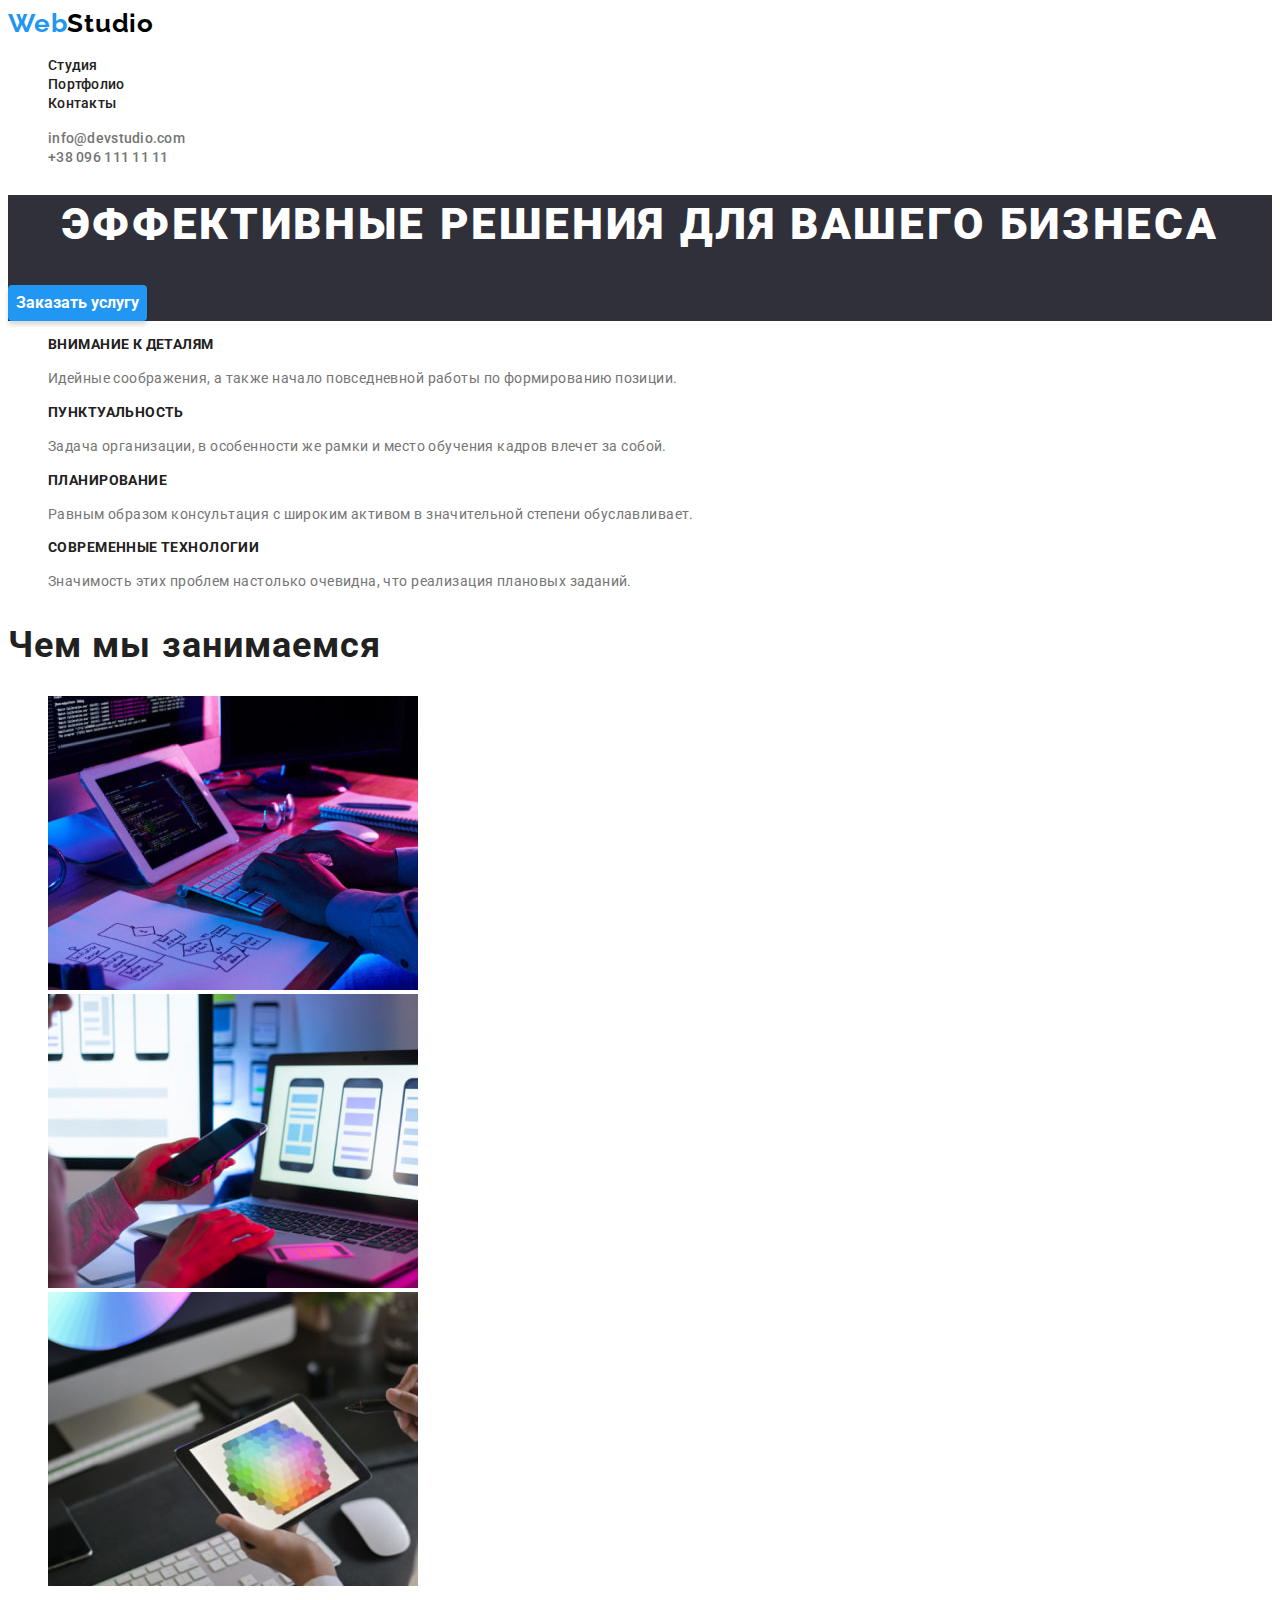
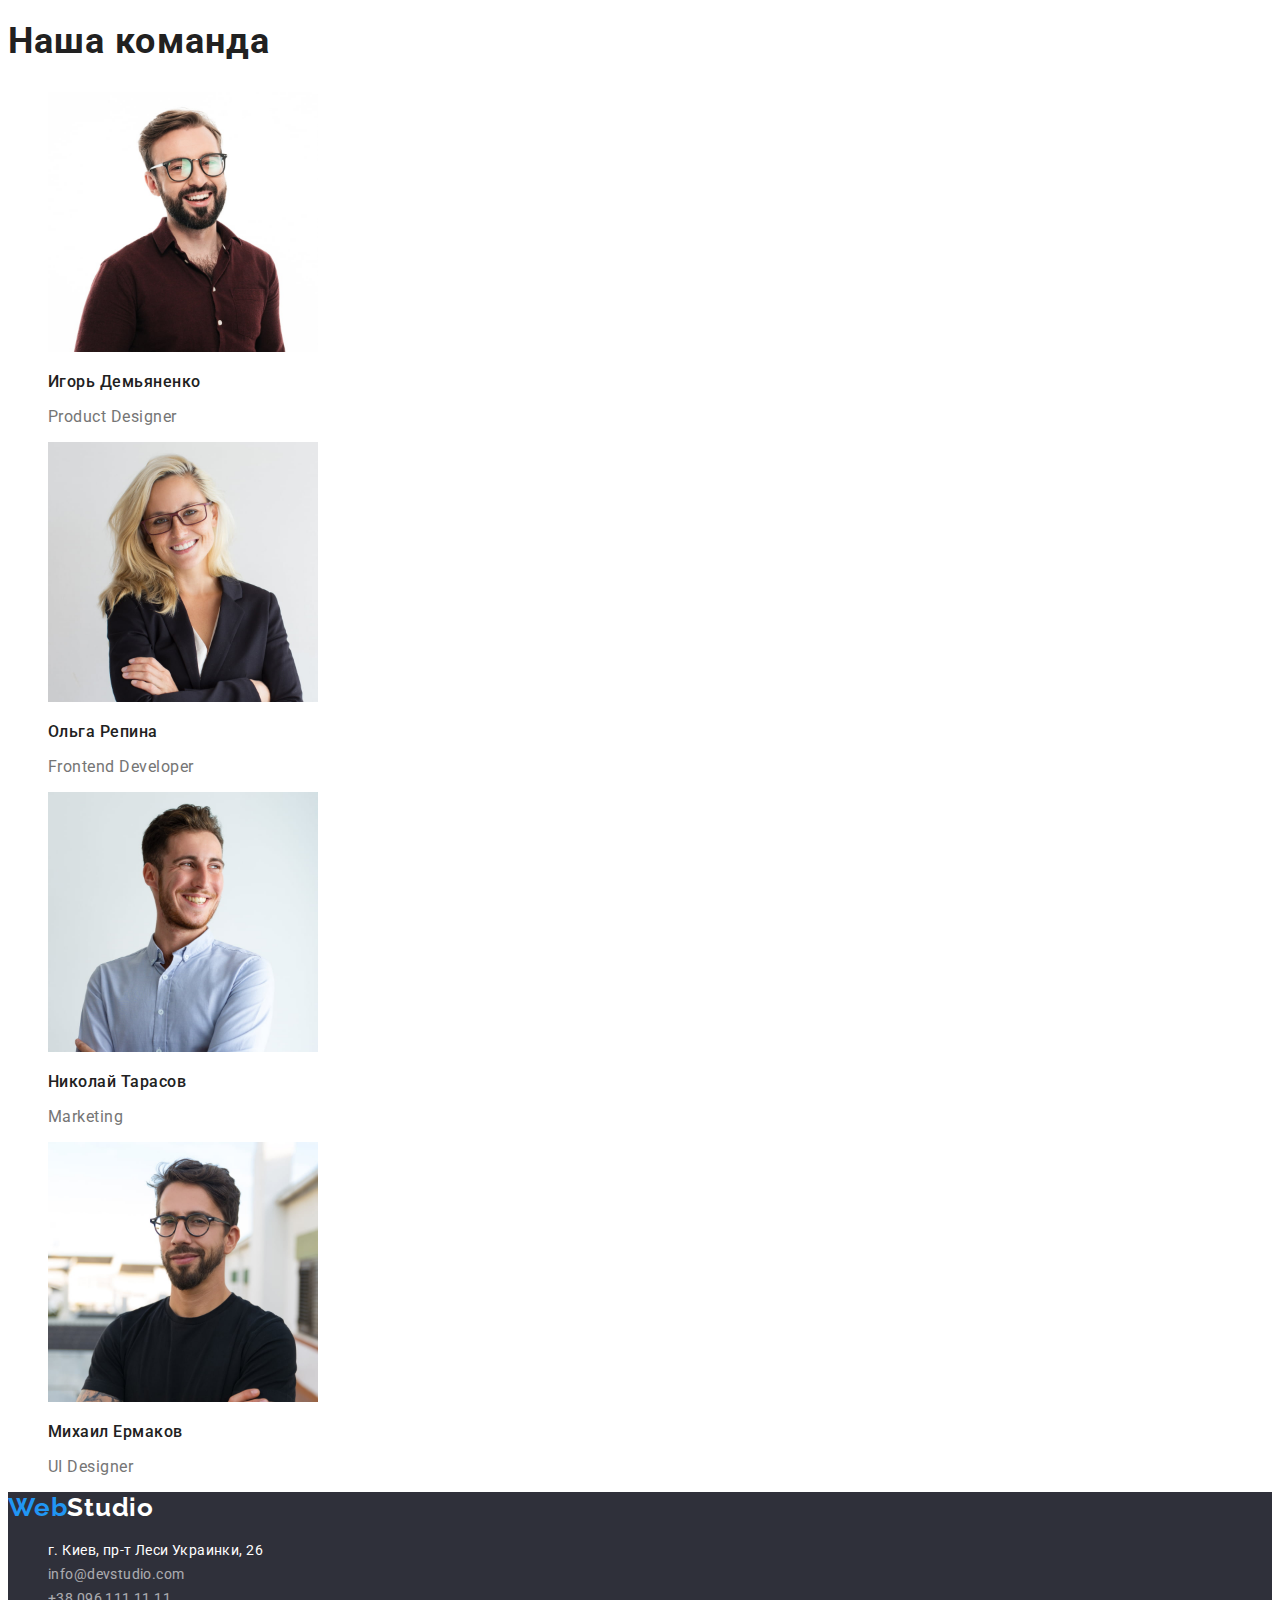
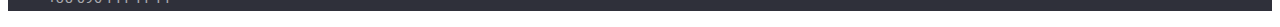
==== commit b27b45a2: "footer links active color fix" ====
--- a/index.html
+++ b/index.html
@@ -124,7 +124,7 @@
             <a  href="https://goo.gl/maps/B8DsiX6sq6uUKrXw9"
                 target="_blank"
                 rel="noopener noreferrer nofollow"
-                class="footer-contact-link link">
+                class="footer-contact-link address-link link">
                 г. Киев, пр-т Леси Украинки, 26
             </a>
           </li>
--- a/css/styles.css
+++ b/css/styles.css
@@ -9,7 +9,7 @@
 }
 
 body {
-  font-family: "Roboto", sans-serif;
+  font-family: "Roboto", "Arial", sans-serif;
   color: var(--item-text-color);
 }
 
@@ -188,9 +188,14 @@
   opacity: 0.6;
 }
 
+.address-link {
+  opacity: 1;
+}
+
 .footer-contact-link:hover,
 .footer-contact-link:focus {
   opacity: 1;
+  color: var(--accent-color);
 }
 
 /* ------------PORTFOLIO-------------- */
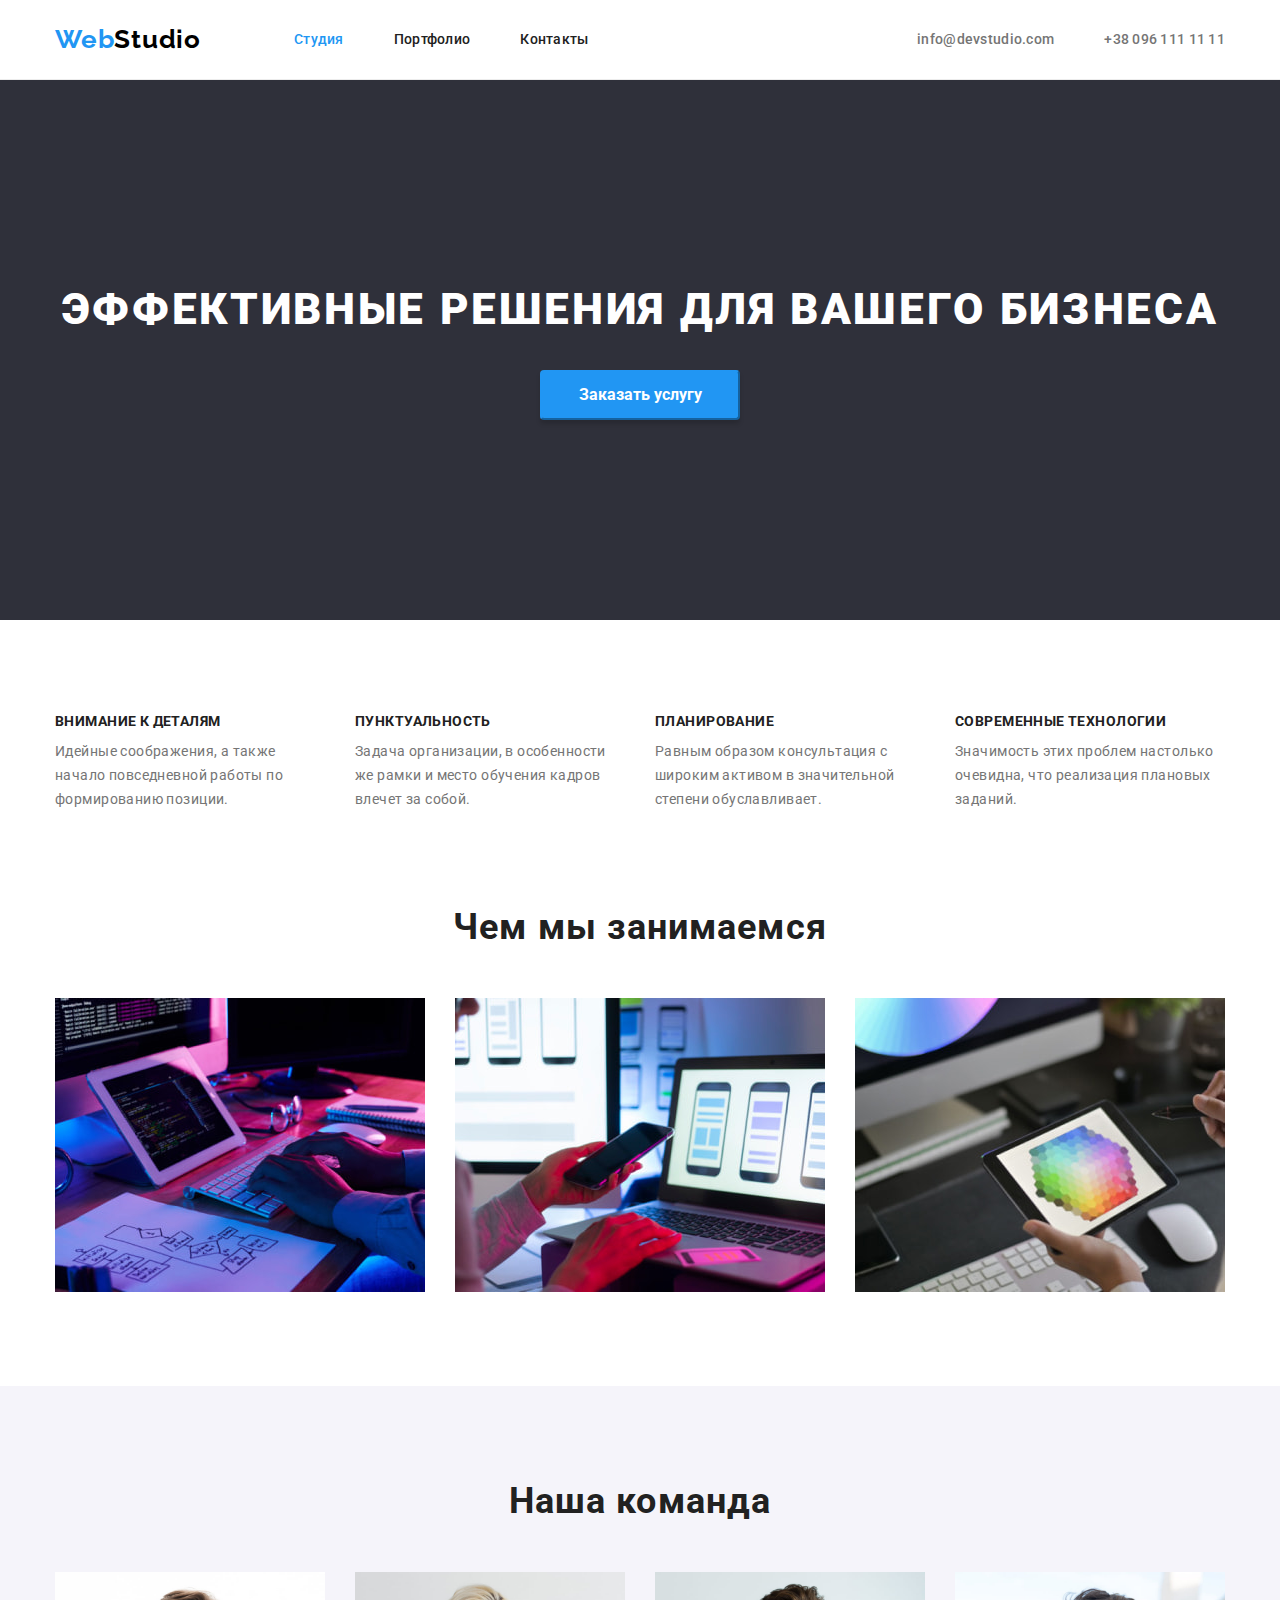
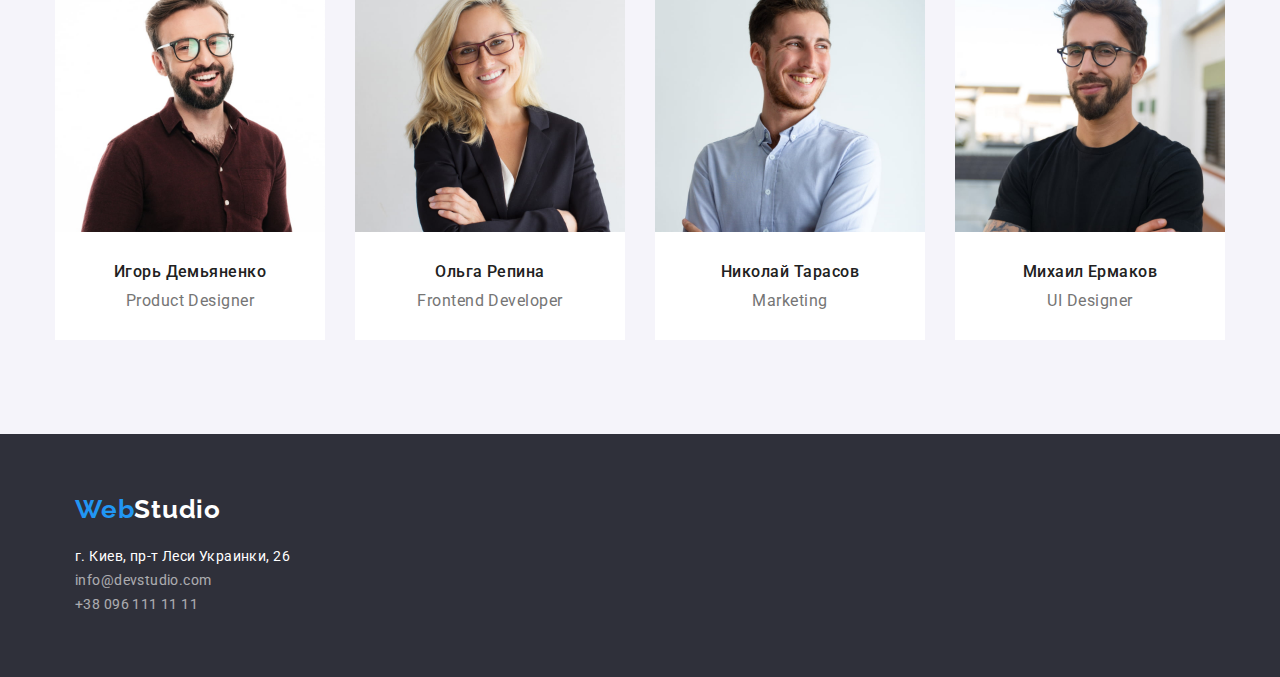
==== commit 96e9f756: "block model; flexbox style changes" ====
--- a/index.html
+++ b/index.html
@@ -10,111 +10,135 @@
       href="https://fonts.googleapis.com/css2?family=Raleway:wght@700&family=Roboto:wght@400;500;700;900&display=swap"
       rel="stylesheet"
     />
+    <link
+      rel="stylesheet"
+      href="https://cdnjs.cloudflare.com/ajax/libs/modern-normalize/1.1.0/modern-normalize.css"
+      integrity="sha512-Y0MM+V6ymRKN2zStTqzQ227DWhhp4Mzdo6gnlRnuaNCbc+YN/ZH0sBCLTM4M0oSy9c9VKiCvd4Jk44aCLrNS5Q=="
+      crossorigin="anonymous"
+      referrerpolicy="no-referrer"
+    />
     <link rel="stylesheet" href="./css/styles.css" />
     <title>Студия</title>
   </head>
   <body>
+    <!--------------HEADER---------------->
     <header class="header">
-      <!-- prettier-ignore -->
-      <a href="./index.html" class="link header-logo-text">
+      <div class="container">
+        <!-- prettier-ignore -->
+        <a href="./index.html" class="link header-logo-text">
         <span>Web</span>Studio
       </a>
-      <nav class="menu-nav">
-        <ul class="menu-nav-list list">
-          <li class="menu-nav-item"><a href="./index.html" class="menu-nav-link link">Студия</a></li>
-          <li class="menu-nav-item"><a href="./portfolio.html" class="menu-nav-link link">Портфолио</a></li>
-          <li class="menu-nav-item"><a href="" class="menu-nav-link link">Контакты</a></li>
+        <nav class="menu-nav">
+          <ul class="menu-nav-list list">
+            <li class="menu-nav-item"><a href="./index.html" class="menu-nav-link link current">Студия</a></li>
+            <li class="menu-nav-item"><a href="./portfolio.html" class="menu-nav-link link">Портфолио</a></li>
+            <li class="menu-nav-item"><a href="" class="menu-nav-link link">Контакты</a></li>
+          </ul>
+        </nav>
+        <ul class="header-contact-list list">
+          <li class="header-contact-item">
+            <a href="mailto:info@devstudio.com" class="header-contact-link link">info@devstudio.com</a>
+          </li>
+          <li class="header-contact-item">
+            <a href="tel:+380961111111" class="header-contact-link link">+38 096 111 11 11</a>
+          </li>
         </ul>
-      </nav>
-      <ul class="header-contact-list list">
-        <li class="header-contact-item">
-          <a href="mailto:info@devstudio.com" class="header-contact-link link">info@devstudio.com</a>
-        </li>
-        <li class="header-contact-item">
-          <a href="tel:+380961111111" class="header-contact-link link">+38 096 111 11 11</a>
-        </li>
-      </ul>
+      </div>
     </header>
     <main>
-      <section class="hero">
-        <h1 class="hero-title">
-          Эффективные решения
-          <!-- <br /> -->
-          для вашего бизнеса
-        </h1>
-        <button type="button" class="hero-btn">Заказать услугу</button>
+      <!--------------HERO---------------->
+      <section class="hero section">
+        <div class="container">
+          <h1 class="hero-title">
+            Эффективные решения
+            <!-- <br /> -->
+            для вашего бизнеса
+          </h1>
+          <button type="button" class="hero-btn">Заказать услугу</button>
+        </div>
       </section>
-      <section class="advantages">
-        <h2 class="visually-hidden advantages-title">Чем мы отличаемся</h2>
-        <ul class="advantages-list list">
-          <li class="advantages-item">
-            <h3 class="advantages-item-title">Внимание к деталям</h3>
-            <p class="advantages-item-text">
-              Идейные соображения, а также начало повседневной работы по формированию позиции.
-            </p>
-          </li>
-          <li class="advantages-item">
-            <h3 class="advantages-item-title">Пунктуальность</h3>
-            <p class="advantages-item-text">
-              Задача организации, в особенности же рамки и место обучения кадров влечет за собой.
-            </p>
-          </li>
-          <li class="advantages-item">
-            <h3 class="advantages-item-title">Планирование</h3>
-            <p class="advantages-item-text">
-              Равным образом консультация с широким активом в значительной степени обуславливает.
-            </p>
-          </li>
-          <li class="advantages-item">
-            <h3 class="advantages-item-title">Современные технологии</h3>
-            <p class="advantages-item-text">
-              Значимость этих проблем настолько очевидна, что реализация плановых заданий.
-            </p>
-          </li>
-        </ul>
+      <!--------------ADVANTAGES---------------->
+      <section class="advantages section">
+        <div class="container">
+          <h2 class="visually-hidden advantages-title">Чем мы отличаемся</h2>
+          <ul class="advantages-list list">
+            <li class="advantages-item">
+              <h3 class="advantages-item-title">Внимание к деталям</h3>
+              <p class="advantages-item-text">
+                Идейные соображения, а также начало повседневной работы по формированию позиции.
+              </p>
+            </li>
+            <li class="advantages-item">
+              <h3 class="advantages-item-title">Пунктуальность</h3>
+              <p class="advantages-item-text">
+                Задача организации, в особенности же рамки и место обучения кадров влечет за собой.
+              </p>
+            </li>
+            <li class="advantages-item">
+              <h3 class="advantages-item-title">Планирование</h3>
+              <p class="advantages-item-text">
+                Равным образом консультация с широким активом в значительной степени обуславливает.
+              </p>
+            </li>
+            <li class="advantages-item">
+              <h3 class="advantages-item-title">Современные технологии</h3>
+              <p class="advantages-item-text">
+                Значимость этих проблем настолько очевидна, что реализация плановых заданий.
+              </p>
+            </li>
+          </ul>
+        </div>
       </section>
-      <section class="lineofwork">
-        <h2 class="lineofwork-title title">Чем мы занимаемся</h2>
-        <ul class="lineofwork-list list">
-          <li class="lineofwork-item">
-            <img src="./images/box1.jpg" alt="Для десктопа" width="370" />
-          </li>
-          <li class="lineofwork-item">
-            <img src="./images/box2.jpg" alt="Для мобильных устройств" width="370" />
-          </li>
-          <li class="lineofwork-item">
-            <img src="./images/box3.jpg" alt="Дизайн" width="370" />
-          </li>
-        </ul>
+      <!--------------LINEOFWORK---------------->
+      <section class="lineofwork section">
+        <div class="container">
+          <h2 class="lineofwork-title title">Чем мы занимаемся</h2>
+          <ul class="lineofwork-list list">
+            <li class="lineofwork-item">
+              <img src="./images/box1.jpg" alt="Для десктопа" width="370" />
+            </li>
+            <li class="lineofwork-item">
+              <img src="./images/box2.jpg" alt="Для мобильных устройств" width="370" />
+            </li>
+            <li class="lineofwork-item">
+              <img src="./images/box3.jpg" alt="Дизайн" width="370" />
+            </li>
+          </ul>
+        </div>
       </section>
-      <section class="team">
-        <h2 class="team-title title">Наша команда</h2>
-        <ul class="team-list list">
-          <li class="team-item">
-            <img src="./images/img01.jpg" alt="Игорь Демьяненко" width="270" />
-            <h3 class="team-list-title">Игорь Демьяненко</h3>
-            <p>Product Designer</p>
-          </li>
-          <li class="team-item">
-            <img src="./images/img02.jpg" alt="Ольга Репина" width="270" />
-            <h3 class="team-list-title">Ольга Репина</h3>
-            <p>Frontend Developer</p>
-          </li>
-          <li class="team-item">
-            <img src="./images/img03.jpg" alt="Николай Тарасов" width="270" />
-            <h3 class="team-list-title">Николай Тарасов</h3>
-            <p>Marketing</p>
-          </li>
-          <li class="team-item">
-            <img src="./images/img04.jpg" alt="Михаил Ермаков" width="270" />
-            <h3 class="team-list-title">Михаил Ермаков</h3>
-            <p>UI Designer</p>
-          </li>
-        </ul>
+      <!--------------TEAM---------------->
+      <section class="team section">
+        <div class="container">
+          <h2 class="team-title title">Наша команда</h2>
+          <ul class="team-list list">
+            <li class="team-item">
+              <img src="./images/img01.jpg" alt="Игорь Демьяненко" width="270" />
+              <h3 class="team-list-title">Игорь Демьяненко</h3>
+              <p lang="en">Product Designer</p>
+            </li>
+            <li class="team-item">
+              <img src="./images/img02.jpg" alt="Ольга Репина" width="270" />
+              <h3 class="team-list-title">Ольга Репина</h3>
+              <p lang="en">Frontend Developer</p>
+            </li>
+            <li class="team-item">
+              <img src="./images/img03.jpg" alt="Николай Тарасов" width="270" />
+              <h3 class="team-list-title">Николай Тарасов</h3>
+              <p lang="en">Marketing</p>
+            </li>
+            <li class="team-item">
+              <img src="./images/img04.jpg" alt="Михаил Ермаков" width="270" />
+              <h3 class="team-list-title">Михаил Ермаков</h3>
+              <p lang="en">UI Designer</p>
+            </li>
+          </ul>
+        </div>
       </section>
     </main>
+    <!--------------FOOTER---------------->
     <!-- prettier-ignore -->
     <footer class="footer">
+      <div class="container">
       <a href="./index.html" class="footer-logo-text link">
         <span>Web</span>Studio
       </a>
@@ -138,6 +162,7 @@
           </li>
         </ul>
       </address>
+      </div>
     </footer>
   </body>
 </html>
--- a/css/styles.css
+++ b/css/styles.css
@@ -1,11 +1,49 @@
 :root {
+  --primary-bnd-color: #ffffff;
+  --secondary-bnd-color: #f5f4fa;
+  --darker-bnd-color: #2f303a;
   --title-color: #212121;
   --item-text-color: #757575;
-
   --accent-color: #2196f3;
-
   --first-active-color: #2196f3;
   --second-active-color: #188ce8;
+}
+
+p,
+h1,
+h2,
+h3,
+h4,
+h5,
+h6 {
+  margin: 0;
+}
+
+ul,
+ol {
+  margin: 0;
+  padding-left: 0;
+}
+
+address {
+  font-style: normal;
+}
+
+a {
+  color: currentColor;
+}
+
+button {
+  font-family: inherit;
+  display: inline-block;
+  cursor: pointer;
+  text-align: center;
+  /* расширяем кликабельную площадь кнопки*/
+  /* border: 1px solid transparent; */
+}
+
+img {
+  display: block;
 }
 
 body {
@@ -19,6 +57,24 @@
 
 .link {
   text-decoration: none;
+  display: inline-block;
+}
+
+.container {
+  width: 100%;
+  max-width: 1200px;
+  /* width: 1200px; */
+  margin-left: auto;
+  margin-right: auto;
+  padding-left: 15px;
+  padding-right: 15px;
+  /* outline: 2px solid red; */
+}
+
+.section {
+  padding-top: 94px;
+  padding-bottom: 94px;
+  background-color: var(--primary-bnd-color);
 }
 
 .visually-hidden {
@@ -38,21 +94,34 @@
   font-weight: 700;
   font-size: 36px;
   line-height: 1.17;
-  /* text-align: center; */
-  letter-spacing: 0.03em;
-  color: var(--title-color);
+  text-align: center;
+  letter-spacing: 0.03em;
+  color: var(--title-color);
+  margin-bottom: 50px;
 }
 
 /* ------------HEADER-------------- */
+.header {
+  padding: 24px 0;
+  border-bottom: 1px solid #ececec;
+}
+
+.header > .container {
+  display: flex;
+  align-items: center;
+}
 
 .header-logo-text,
 .footer-logo-text {
+  display: inline-block;
   font-family: "Raleway", sans-serif;
   font-weight: 700;
   font-size: 26px;
   line-height: 1.19;
   letter-spacing: 0.03em;
   color: black;
+  margin-right: 93px;
+  /* outline: 2px solid tomato; */
 }
 
 .header-logo-text span,
@@ -65,13 +134,34 @@
   font-size: 14px;
   line-height: 1.14;
   letter-spacing: 0.02em;
-  color: #212121;
+  color: var(--title-color);
+}
+
+.header-contact-list {
+  margin-left: auto;
+}
+
+.header .list {
+  display: flex;
+  gap: 50px;
+}
+
+/* другой способ задать расстояния между элементами списка */
+/* .menu-nav-item:not(:last-child) {
+  margin-right: 50px;
+} */
+
+.current {
+  color: var(--accent-color);
 }
 
 .menu-nav-link:hover,
 .menu-nav-link:focus {
   background-color: #ffffff;
   color: var(--accent-color);
+}
+
+.header-contact-list {
 }
 
 .header-contact-link {
@@ -91,8 +181,11 @@
 
 /* ------------HERO-------------- */
 
-.hero {
-  background: #2f303a;
+.hero.section {
+  padding-top: 200px;
+  padding-bottom: 200px;
+  background: var(--darker-bnd-color);
+  text-align: center;
 }
 
 .hero-title {
@@ -100,14 +193,15 @@
   font-weight: 900;
   font-size: 44px;
   line-height: 1.36;
-  text-align: center;
+  /* text-align: center; */
   letter-spacing: 0.06em;
   text-transform: uppercase;
   color: #ffffff;
+  /* padding-top: 200px; */
+  margin-bottom: 30px;
 }
 
 .hero-btn {
-  font-family: inherit;
   font-weight: 700;
   font-size: 16px;
   line-height: 1.88;
@@ -115,9 +209,10 @@
   background-color: var(--first-active-color);
   border-color: var(--first-active-color);
   border-radius: 4px;
-  border-style: double;
+  text-align: inherit;
+  min-width: 200px;
+  padding: 8px 32px;
   box-shadow: 0px 4px 4px rgba(0, 0, 0, 0.15);
-  cursor: pointer;
 
   /* display: flex;
   align-items: center;
@@ -131,6 +226,22 @@
 }
 
 /* ------------ADVANTAGES-------------- */
+.advantages.section {
+  padding-bottom: 0;
+}
+
+.advantages-list {
+  display: flex;
+  flex-wrap: wrap;
+  justify-content: space-between;
+  align-items: center;
+}
+
+.advantages-item {
+  max-width: 270px;
+  flex-basis: 270px;
+}
+
 .advantages-item-title {
   font-weight: 700;
   font-size: 14px;
@@ -138,6 +249,7 @@
   letter-spacing: 0.03em;
   text-transform: uppercase;
   color: var(--title-color);
+  margin-bottom: 10px;
 }
 
 .advantages-item-text {
@@ -148,36 +260,62 @@
   color: inherit;
 }
 
+/* ------------LINE OF WORK-------------- */
+
+.lineofwork-list {
+  display: flex;
+  flex-wrap: wrap;
+  gap: 30px;
+}
+
 /* ------------TEAM-------------- */
+.team.section {
+  background-color: var(--secondary-bnd-color);
+}
+
+.team-list {
+  display: flex;
+  gap: 30px;
+  flex-wrap: wrap;
+}
+
+.team-item {
+  background-color: var(--primary-bnd-color);
+  /* width: calc((100%-90px) / 4); */
+  max-width: 260 px;
+}
 
 .team-list-title {
   font-weight: 500;
   font-size: 16px;
   line-height: 1.19;
-  /* text-align: center; */
-  letter-spacing: 0.03em;
-  color: var(--title-color);
+  text-align: center;
+  letter-spacing: 0.03em;
+  color: var(--title-color);
+  margin-top: 30px;
+  margin-bottom: 10px;
 }
 
 .team-list p {
   font-size: 16px;
   line-height: 19px;
-  /* text-align: center; */
+  text-align: center;
   letter-spacing: 0.03em;
   /* color: var(--item-text-color); */
   color: inherit;
-}
-/* ------------BASEMENT (FOOTER)-------------- */
+  margin-bottom: 30px;
+}
+
+/* ------------FOOTER-------------- */
 
 .footer {
-  background-color: #2f303a;
+  background-color: var(--darker-bnd-color);
+  padding: 60px;
 }
 .footer-logo-text {
   color: #ffffff;
-}
-
-.footer-contacts {
-  font-style: normal;
+  margin-right: 0;
+  margin-bottom: 20px;
 }
 
 .footer-contact-link {
@@ -200,19 +338,26 @@
 
 /* ------------PORTFOLIO-------------- */
 
+.filter-btn-list {
+  display: flex;
+  justify-content: center;
+  gap: 8px;
+  margin-bottom: 50px;
+}
+
 .filter-btn {
   font-family: inherit;
-
   font-weight: 500;
   font-size: 16px;
   line-height: 1.62;
   text-align: center;
   letter-spacing: 0.03em;
   color: var(--title-color);
-  background-color: #f5f4fa;
-  border-color: #f5f4fa;
-  border-style: double;
+  background-color: var(--secondary-bnd-color);
+  border-color: var(--secondary-bnd-color);
+  border-style: solid;
   border-radius: 4px;
+  padding: 4px 22px;
   cursor: pointer;
 }
 
@@ -223,15 +368,40 @@
   color: #ffffff;
 }
 
-.portfolio-item > h2 {
+.portfolio-list {
+  display: flex;
+  flex-wrap: wrap;
+  gap: 30px;
+
+  /*другой способ построения сетки*/
+  /* margin: -15px; */
+}
+
+.portfolio-item {
+  border: 1px solid;
+  border-color: #eeeeee;
+  width: calc((100% - 60px) / 3);
+  text-align: center;
+
+  /*другой способ построения сетки*/
+  /* width: calc(100% / 3 - 30px);
+  margin: 15px; */
+}
+
+.portfolio-item-text {
+  padding: 19px;
+}
+
+.portfolio-item h2 {
   font-weight: 700;
   font-size: 18px;
   line-height: 2;
   letter-spacing: 0.06em;
   color: var(--title-color);
-}
-
-.portfolio-item > p {
+  margin-bottom: 4px;
+}
+
+.portfolio-item p {
   font-size: 16px;
   line-height: 1.88;
   letter-spacing: 0.03em;
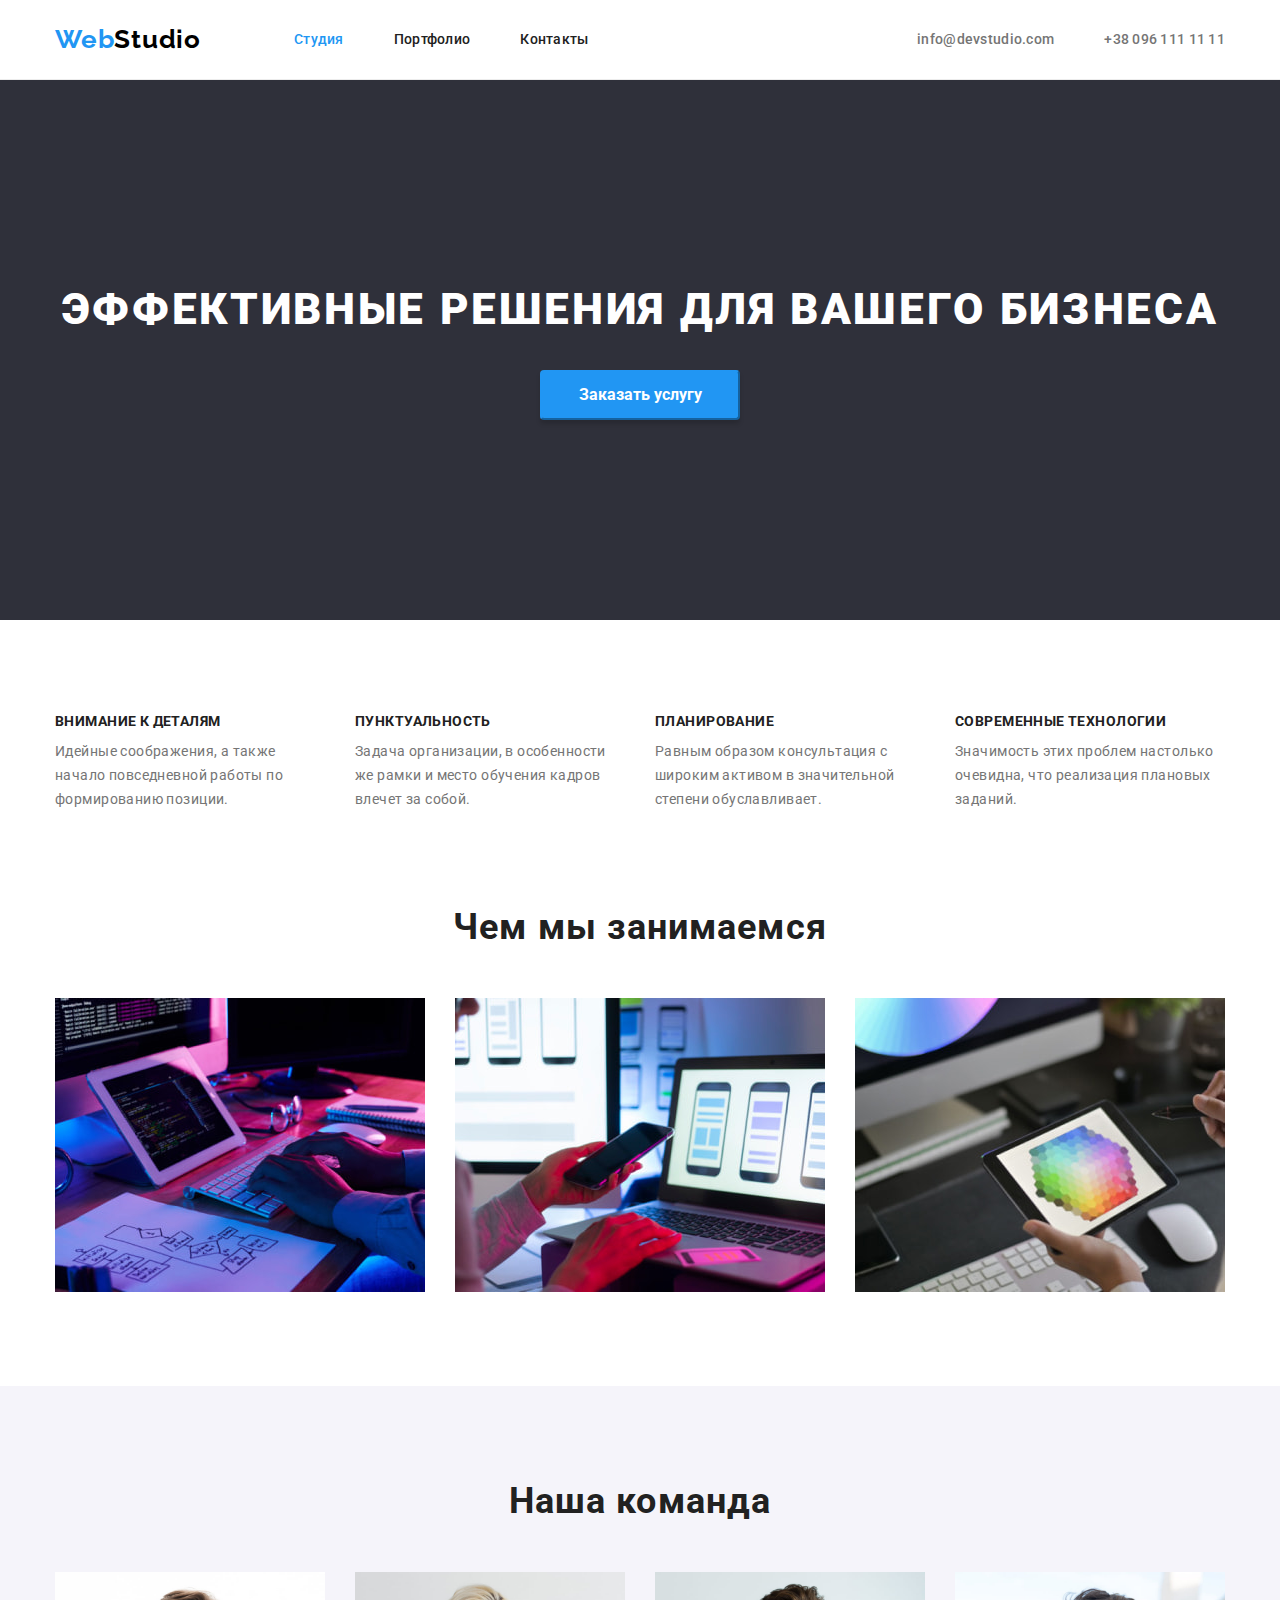
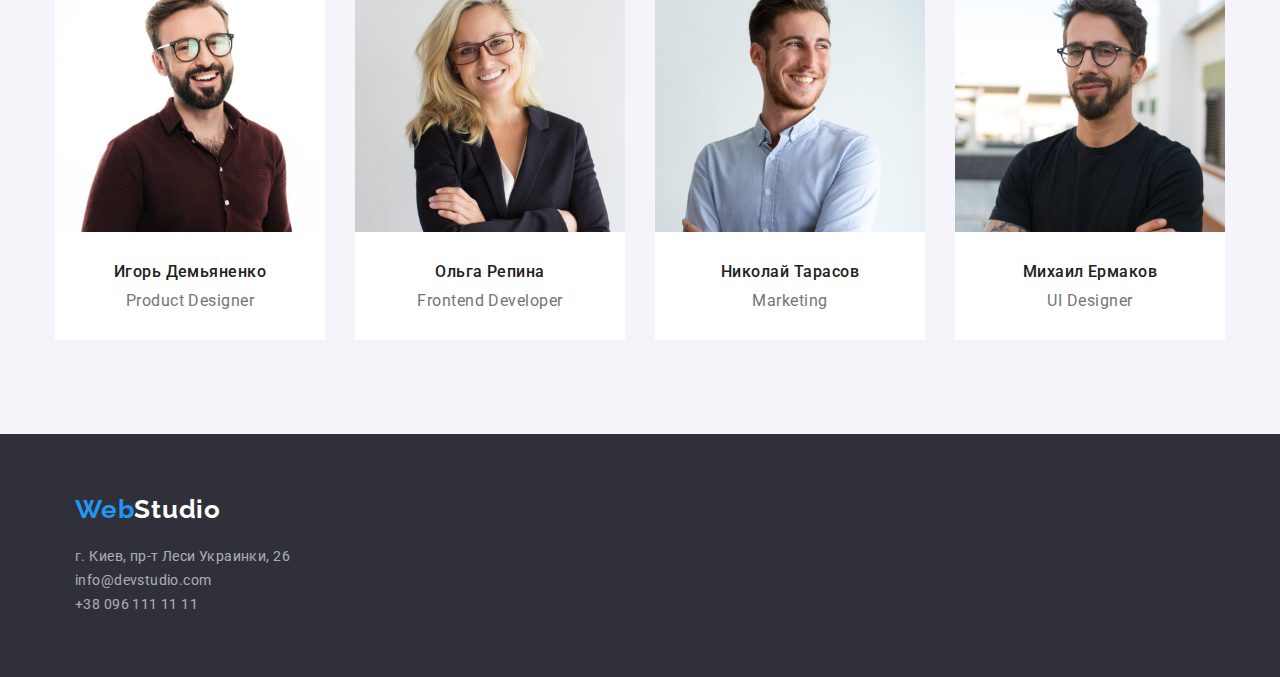
==== commit 4dfebe3c: "temporary commit" ====
--- a/index.html
+++ b/index.html
@@ -148,7 +148,7 @@
             <a  href="https://goo.gl/maps/B8DsiX6sq6uUKrXw9"
                 target="_blank"
                 rel="noopener noreferrer nofollow"
-                class="footer-contact-link address-link link">
+                class="footer-contact-link link">
                 г. Киев, пр-т Леси Украинки, 26
             </a>
           </li>
--- a/css/styles.css
+++ b/css/styles.css
@@ -326,14 +326,9 @@
   opacity: 0.6;
 }
 
-.address-link {
-  opacity: 1;
-}
-
 .footer-contact-link:hover,
 .footer-contact-link:focus {
   opacity: 1;
-  color: var(--accent-color);
 }
 
 /* ------------PORTFOLIO-------------- */
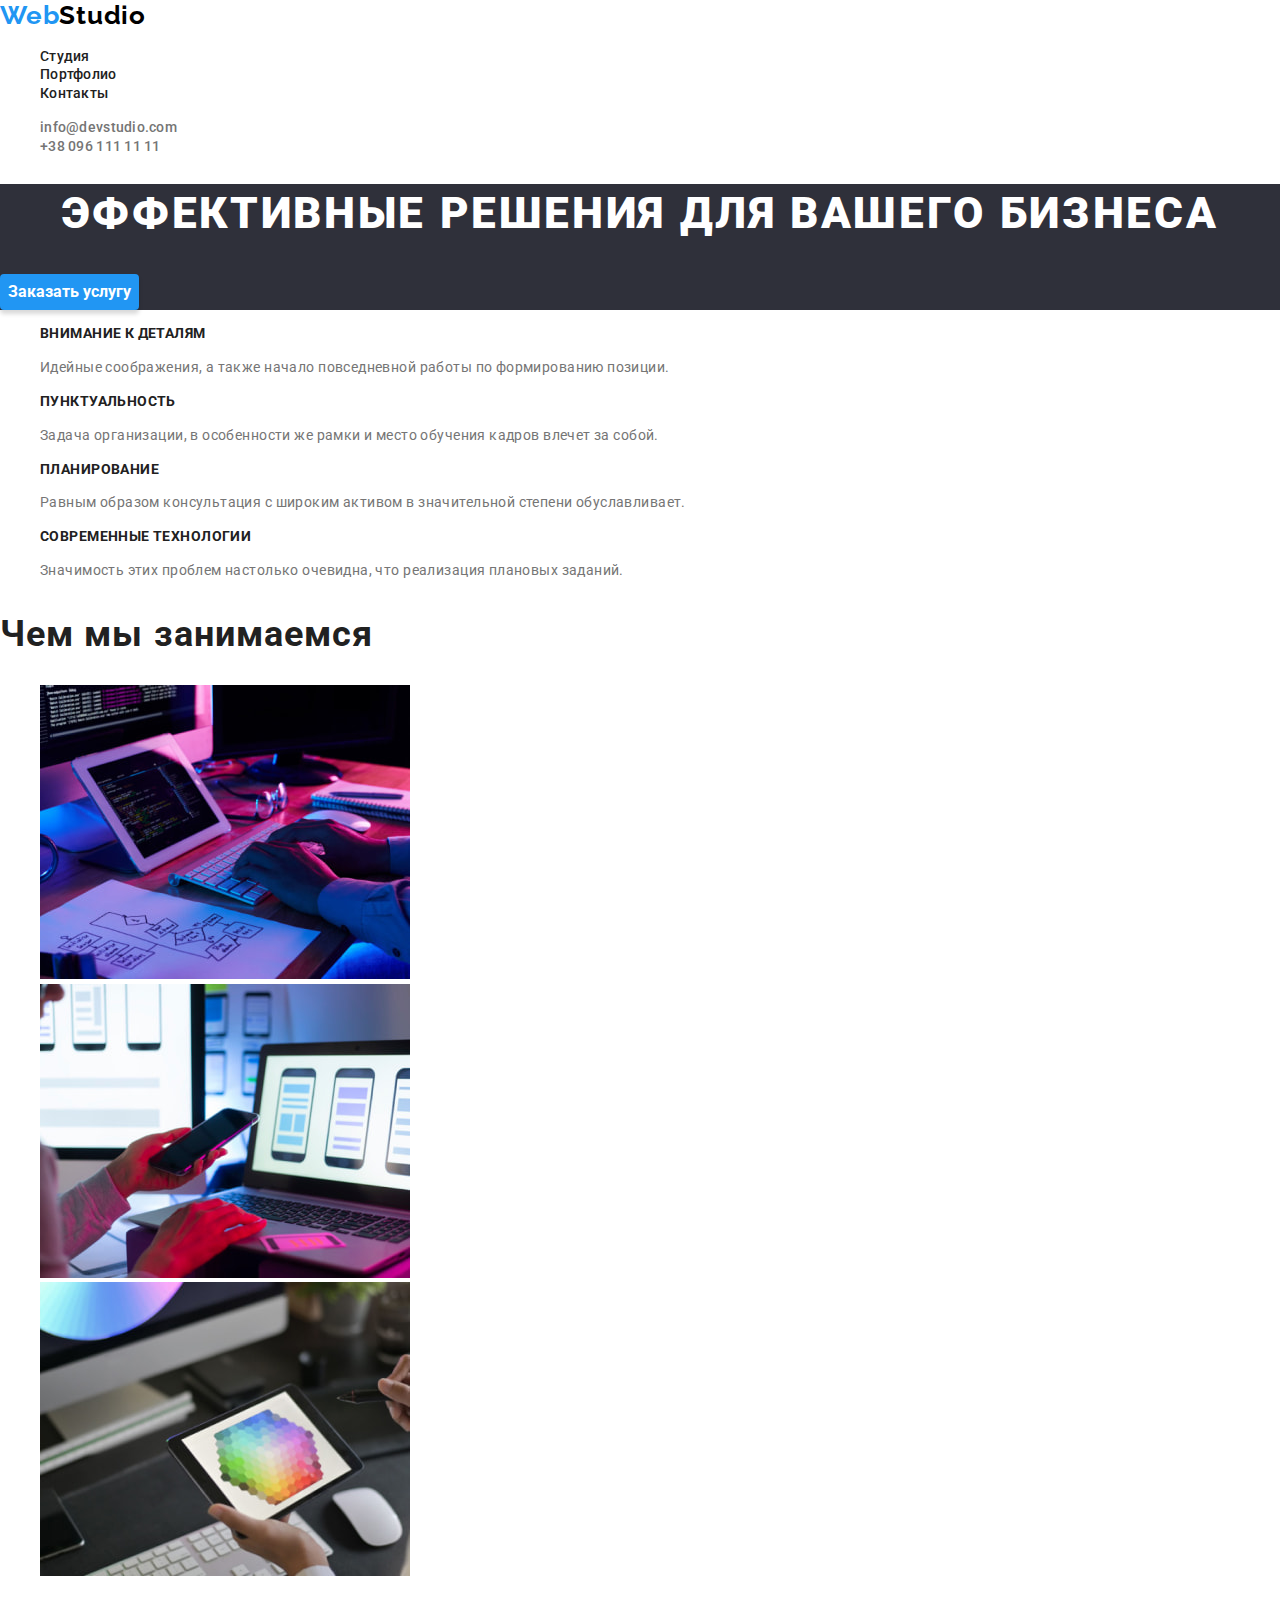
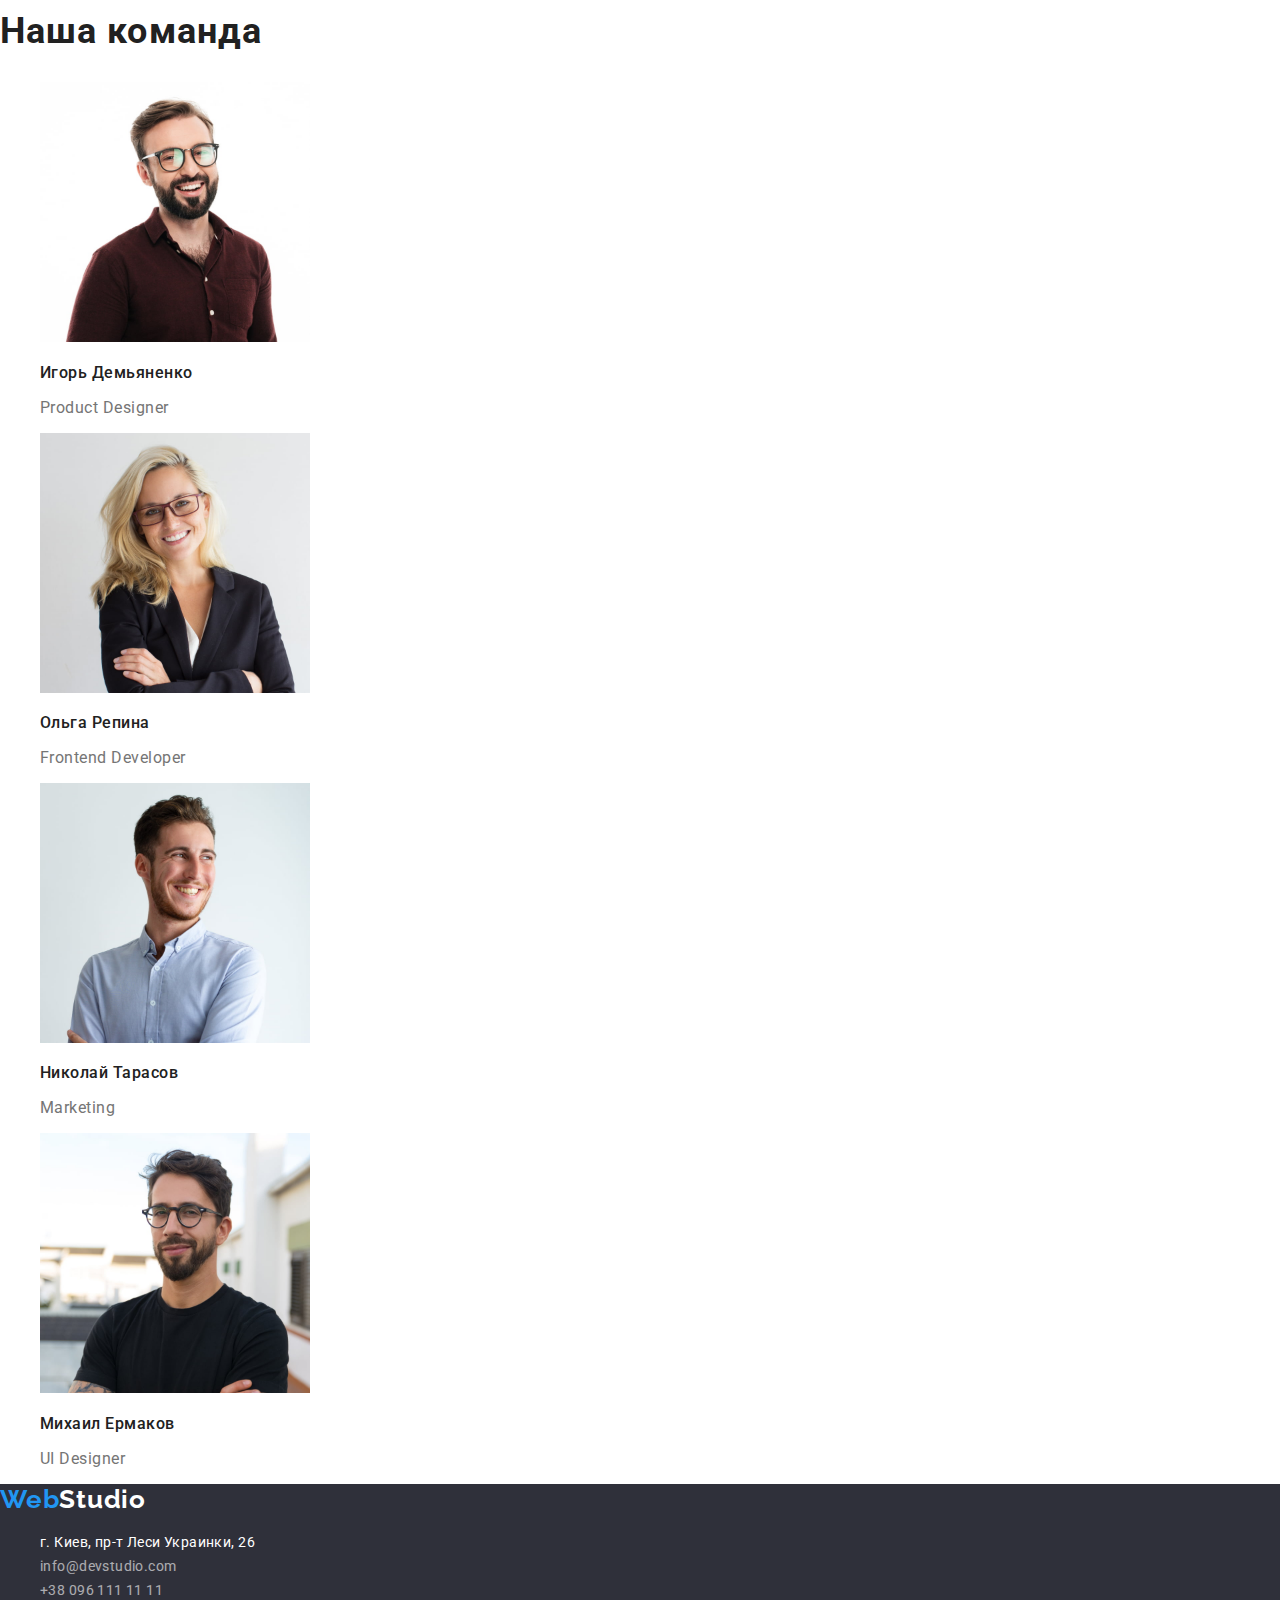
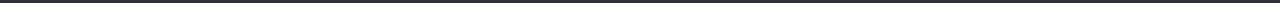
==== commit e050aab5: "pre-revert" ====
--- a/index.html
+++ b/index.html
@@ -4,12 +4,6 @@
     <meta charset="UTF-8" />
     <meta http-equiv="X-UA-Compatible" content="IE=edge" />
     <meta name="viewport" content="width=device-width, initial-scale=1.0" />
-    <link rel="preconnect" href="https://fonts.googleapis.com" />
-    <link rel="preconnect" href="https://fonts.gstatic.com" crossorigin />
-    <link
-      href="https://fonts.googleapis.com/css2?family=Raleway:wght@700&family=Roboto:wght@400;500;700;900&display=swap"
-      rel="stylesheet"
-    />
     <link
       rel="stylesheet"
       href="https://cdnjs.cloudflare.com/ajax/libs/modern-normalize/1.1.0/modern-normalize.css"
@@ -17,128 +11,117 @@
       crossorigin="anonymous"
       referrerpolicy="no-referrer"
     />
+    <link rel="preconnect" href="https://fonts.googleapis.com" />
+    <link rel="preconnect" href="https://fonts.gstatic.com" crossorigin />
+    <link
+      href="https://fonts.googleapis.com/css2?family=Raleway:wght@700&family=Roboto:wght@400;500;700;900&display=swap"
+      rel="stylesheet"
+    />
     <link rel="stylesheet" href="./css/styles.css" />
     <title>Студия</title>
   </head>
   <body>
-    <!--------------HEADER---------------->
     <header class="header">
-      <div class="container">
-        <!-- prettier-ignore -->
-        <a href="./index.html" class="link header-logo-text">
+      <!-- prettier-ignore -->
+      <a href="./index.html" class="link header-logo-text">
         <span>Web</span>Studio
       </a>
-        <nav class="menu-nav">
-          <ul class="menu-nav-list list">
-            <li class="menu-nav-item"><a href="./index.html" class="menu-nav-link link current">Студия</a></li>
-            <li class="menu-nav-item"><a href="./portfolio.html" class="menu-nav-link link">Портфолио</a></li>
-            <li class="menu-nav-item"><a href="" class="menu-nav-link link">Контакты</a></li>
-          </ul>
-        </nav>
-        <ul class="header-contact-list list">
-          <li class="header-contact-item">
-            <a href="mailto:info@devstudio.com" class="header-contact-link link">info@devstudio.com</a>
+      <nav class="menu-nav">
+        <ul class="menu-nav-list list">
+          <li class="menu-nav-item"><a href="./index.html" class="menu-nav-link link">Студия</a></li>
+          <li class="menu-nav-item"><a href="./portfolio.html" class="menu-nav-link link">Портфолио</a></li>
+          <li class="menu-nav-item"><a href="" class="menu-nav-link link">Контакты</a></li>
+        </ul>
+      </nav>
+      <ul class="header-contact-list list">
+        <li class="header-contact-item">
+          <a href="mailto:info@devstudio.com" class="header-contact-link link">info@devstudio.com</a>
+        </li>
+        <li class="header-contact-item">
+          <a href="tel:+380961111111" class="header-contact-link link">+38 096 111 11 11</a>
+        </li>
+      </ul>
+    </header>
+    <main>
+      <section class="hero">
+        <h1 class="hero-title">
+          Эффективные решения
+          <!-- <br /> -->
+          для вашего бизнеса
+        </h1>
+        <button type="button" class="hero-btn">Заказать услугу</button>
+      </section>
+      <section class="advantages">
+        <h2 class="visually-hidden advantages-title">Чем мы отличаемся</h2>
+        <ul class="advantages-list list">
+          <li class="advantages-item">
+            <h3 class="advantages-item-title">Внимание к деталям</h3>
+            <p class="advantages-item-text">
+              Идейные соображения, а также начало повседневной работы по формированию позиции.
+            </p>
           </li>
-          <li class="header-contact-item">
-            <a href="tel:+380961111111" class="header-contact-link link">+38 096 111 11 11</a>
+          <li class="advantages-item">
+            <h3 class="advantages-item-title">Пунктуальность</h3>
+            <p class="advantages-item-text">
+              Задача организации, в особенности же рамки и место обучения кадров влечет за собой.
+            </p>
+          </li>
+          <li class="advantages-item">
+            <h3 class="advantages-item-title">Планирование</h3>
+            <p class="advantages-item-text">
+              Равным образом консультация с широким активом в значительной степени обуславливает.
+            </p>
+          </li>
+          <li class="advantages-item">
+            <h3 class="advantages-item-title">Современные технологии</h3>
+            <p class="advantages-item-text">
+              Значимость этих проблем настолько очевидна, что реализация плановых заданий.
+            </p>
           </li>
         </ul>
-      </div>
-    </header>
-    <main>
-      <!--------------HERO---------------->
-      <section class="hero section">
-        <div class="container">
-          <h1 class="hero-title">
-            Эффективные решения
-            <!-- <br /> -->
-            для вашего бизнеса
-          </h1>
-          <button type="button" class="hero-btn">Заказать услугу</button>
-        </div>
       </section>
-      <!--------------ADVANTAGES---------------->
-      <section class="advantages section">
-        <div class="container">
-          <h2 class="visually-hidden advantages-title">Чем мы отличаемся</h2>
-          <ul class="advantages-list list">
-            <li class="advantages-item">
-              <h3 class="advantages-item-title">Внимание к деталям</h3>
-              <p class="advantages-item-text">
-                Идейные соображения, а также начало повседневной работы по формированию позиции.
-              </p>
-            </li>
-            <li class="advantages-item">
-              <h3 class="advantages-item-title">Пунктуальность</h3>
-              <p class="advantages-item-text">
-                Задача организации, в особенности же рамки и место обучения кадров влечет за собой.
-              </p>
-            </li>
-            <li class="advantages-item">
-              <h3 class="advantages-item-title">Планирование</h3>
-              <p class="advantages-item-text">
-                Равным образом консультация с широким активом в значительной степени обуславливает.
-              </p>
-            </li>
-            <li class="advantages-item">
-              <h3 class="advantages-item-title">Современные технологии</h3>
-              <p class="advantages-item-text">
-                Значимость этих проблем настолько очевидна, что реализация плановых заданий.
-              </p>
-            </li>
-          </ul>
-        </div>
+      <section class="lineofwork">
+        <h2 class="lineofwork-title title">Чем мы занимаемся</h2>
+        <ul class="lineofwork-list list">
+          <li class="lineofwork-item">
+            <img src="./images/box1.jpg" alt="Для десктопа" width="370" />
+          </li>
+          <li class="lineofwork-item">
+            <img src="./images/box2.jpg" alt="Для мобильных устройств" width="370" />
+          </li>
+          <li class="lineofwork-item">
+            <img src="./images/box3.jpg" alt="Дизайн" width="370" />
+          </li>
+        </ul>
       </section>
-      <!--------------LINEOFWORK---------------->
-      <section class="lineofwork section">
-        <div class="container">
-          <h2 class="lineofwork-title title">Чем мы занимаемся</h2>
-          <ul class="lineofwork-list list">
-            <li class="lineofwork-item">
-              <img src="./images/box1.jpg" alt="Для десктопа" width="370" />
-            </li>
-            <li class="lineofwork-item">
-              <img src="./images/box2.jpg" alt="Для мобильных устройств" width="370" />
-            </li>
-            <li class="lineofwork-item">
-              <img src="./images/box3.jpg" alt="Дизайн" width="370" />
-            </li>
-          </ul>
-        </div>
-      </section>
-      <!--------------TEAM---------------->
-      <section class="team section">
-        <div class="container">
-          <h2 class="team-title title">Наша команда</h2>
-          <ul class="team-list list">
-            <li class="team-item">
-              <img src="./images/img01.jpg" alt="Игорь Демьяненко" width="270" />
-              <h3 class="team-list-title">Игорь Демьяненко</h3>
-              <p lang="en">Product Designer</p>
-            </li>
-            <li class="team-item">
-              <img src="./images/img02.jpg" alt="Ольга Репина" width="270" />
-              <h3 class="team-list-title">Ольга Репина</h3>
-              <p lang="en">Frontend Developer</p>
-            </li>
-            <li class="team-item">
-              <img src="./images/img03.jpg" alt="Николай Тарасов" width="270" />
-              <h3 class="team-list-title">Николай Тарасов</h3>
-              <p lang="en">Marketing</p>
-            </li>
-            <li class="team-item">
-              <img src="./images/img04.jpg" alt="Михаил Ермаков" width="270" />
-              <h3 class="team-list-title">Михаил Ермаков</h3>
-              <p lang="en">UI Designer</p>
-            </li>
-          </ul>
-        </div>
+      <section class="team">
+        <h2 class="team-title title">Наша команда</h2>
+        <ul class="team-list list">
+          <li class="team-item">
+            <img src="./images/img01.jpg" alt="Игорь Демьяненко" width="270" />
+            <h3 class="team-list-title">Игорь Демьяненко</h3>
+            <p>Product Designer</p>
+          </li>
+          <li class="team-item">
+            <img src="./images/img02.jpg" alt="Ольга Репина" width="270" />
+            <h3 class="team-list-title">Ольга Репина</h3>
+            <p>Frontend Developer</p>
+          </li>
+          <li class="team-item">
+            <img src="./images/img03.jpg" alt="Николай Тарасов" width="270" />
+            <h3 class="team-list-title">Николай Тарасов</h3>
+            <p>Marketing</p>
+          </li>
+          <li class="team-item">
+            <img src="./images/img04.jpg" alt="Михаил Ермаков" width="270" />
+            <h3 class="team-list-title">Михаил Ермаков</h3>
+            <p>UI Designer</p>
+          </li>
+        </ul>
       </section>
     </main>
-    <!--------------FOOTER---------------->
     <!-- prettier-ignore -->
     <footer class="footer">
-      <div class="container">
       <a href="./index.html" class="footer-logo-text link">
         <span>Web</span>Studio
       </a>
@@ -148,7 +131,7 @@
             <a  href="https://goo.gl/maps/B8DsiX6sq6uUKrXw9"
                 target="_blank"
                 rel="noopener noreferrer nofollow"
-                class="footer-contact-link link">
+                class="footer-contact-link address-link link">
                 г. Киев, пр-т Леси Украинки, 26
             </a>
           </li>
@@ -162,7 +145,6 @@
           </li>
         </ul>
       </address>
-      </div>
     </footer>
   </body>
 </html>
--- a/css/styles.css
+++ b/css/styles.css
@@ -1,49 +1,11 @@
 :root {
-  --primary-bnd-color: #ffffff;
-  --secondary-bnd-color: #f5f4fa;
-  --darker-bnd-color: #2f303a;
   --title-color: #212121;
   --item-text-color: #757575;
+
   --accent-color: #2196f3;
+
   --first-active-color: #2196f3;
   --second-active-color: #188ce8;
-}
-
-p,
-h1,
-h2,
-h3,
-h4,
-h5,
-h6 {
-  margin: 0;
-}
-
-ul,
-ol {
-  margin: 0;
-  padding-left: 0;
-}
-
-address {
-  font-style: normal;
-}
-
-a {
-  color: currentColor;
-}
-
-button {
-  font-family: inherit;
-  display: inline-block;
-  cursor: pointer;
-  text-align: center;
-  /* расширяем кликабельную площадь кнопки*/
-  /* border: 1px solid transparent; */
-}
-
-img {
-  display: block;
 }
 
 body {
@@ -57,24 +19,6 @@
 
 .link {
   text-decoration: none;
-  display: inline-block;
-}
-
-.container {
-  width: 100%;
-  max-width: 1200px;
-  /* width: 1200px; */
-  margin-left: auto;
-  margin-right: auto;
-  padding-left: 15px;
-  padding-right: 15px;
-  /* outline: 2px solid red; */
-}
-
-.section {
-  padding-top: 94px;
-  padding-bottom: 94px;
-  background-color: var(--primary-bnd-color);
 }
 
 .visually-hidden {
@@ -94,34 +38,21 @@
   font-weight: 700;
   font-size: 36px;
   line-height: 1.17;
-  text-align: center;
-  letter-spacing: 0.03em;
-  color: var(--title-color);
-  margin-bottom: 50px;
+  /* text-align: center; */
+  letter-spacing: 0.03em;
+  color: var(--title-color);
 }
 
 /* ------------HEADER-------------- */
-.header {
-  padding: 24px 0;
-  border-bottom: 1px solid #ececec;
-}
-
-.header > .container {
-  display: flex;
-  align-items: center;
-}
 
 .header-logo-text,
 .footer-logo-text {
-  display: inline-block;
   font-family: "Raleway", sans-serif;
   font-weight: 700;
   font-size: 26px;
   line-height: 1.19;
   letter-spacing: 0.03em;
   color: black;
-  margin-right: 93px;
-  /* outline: 2px solid tomato; */
 }
 
 .header-logo-text span,
@@ -134,25 +65,7 @@
   font-size: 14px;
   line-height: 1.14;
   letter-spacing: 0.02em;
-  color: var(--title-color);
-}
-
-.header-contact-list {
-  margin-left: auto;
-}
-
-.header .list {
-  display: flex;
-  gap: 50px;
-}
-
-/* другой способ задать расстояния между элементами списка */
-/* .menu-nav-item:not(:last-child) {
-  margin-right: 50px;
-} */
-
-.current {
-  color: var(--accent-color);
+  color: #212121;
 }
 
 .menu-nav-link:hover,
@@ -161,9 +74,6 @@
   color: var(--accent-color);
 }
 
-.header-contact-list {
-}
-
 .header-contact-link {
   font-weight: 500;
   font-size: 14px;
@@ -181,11 +91,8 @@
 
 /* ------------HERO-------------- */
 
-.hero.section {
-  padding-top: 200px;
-  padding-bottom: 200px;
-  background: var(--darker-bnd-color);
-  text-align: center;
+.hero {
+  background: #2f303a;
 }
 
 .hero-title {
@@ -193,15 +100,14 @@
   font-weight: 900;
   font-size: 44px;
   line-height: 1.36;
-  /* text-align: center; */
+  text-align: center;
   letter-spacing: 0.06em;
   text-transform: uppercase;
   color: #ffffff;
-  /* padding-top: 200px; */
-  margin-bottom: 30px;
 }
 
 .hero-btn {
+  font-family: inherit;
   font-weight: 700;
   font-size: 16px;
   line-height: 1.88;
@@ -209,10 +115,9 @@
   background-color: var(--first-active-color);
   border-color: var(--first-active-color);
   border-radius: 4px;
-  text-align: inherit;
-  min-width: 200px;
-  padding: 8px 32px;
+  border-style: double;
   box-shadow: 0px 4px 4px rgba(0, 0, 0, 0.15);
+  cursor: pointer;
 
   /* display: flex;
   align-items: center;
@@ -226,22 +131,6 @@
 }
 
 /* ------------ADVANTAGES-------------- */
-.advantages.section {
-  padding-bottom: 0;
-}
-
-.advantages-list {
-  display: flex;
-  flex-wrap: wrap;
-  justify-content: space-between;
-  align-items: center;
-}
-
-.advantages-item {
-  max-width: 270px;
-  flex-basis: 270px;
-}
-
 .advantages-item-title {
   font-weight: 700;
   font-size: 14px;
@@ -249,7 +138,6 @@
   letter-spacing: 0.03em;
   text-transform: uppercase;
   color: var(--title-color);
-  margin-bottom: 10px;
 }
 
 .advantages-item-text {
@@ -260,62 +148,36 @@
   color: inherit;
 }
 
-/* ------------LINE OF WORK-------------- */
-
-.lineofwork-list {
-  display: flex;
-  flex-wrap: wrap;
-  gap: 30px;
-}
-
 /* ------------TEAM-------------- */
-.team.section {
-  background-color: var(--secondary-bnd-color);
-}
-
-.team-list {
-  display: flex;
-  gap: 30px;
-  flex-wrap: wrap;
-}
-
-.team-item {
-  background-color: var(--primary-bnd-color);
-  /* width: calc((100%-90px) / 4); */
-  max-width: 260 px;
-}
 
 .team-list-title {
   font-weight: 500;
   font-size: 16px;
   line-height: 1.19;
-  text-align: center;
-  letter-spacing: 0.03em;
-  color: var(--title-color);
-  margin-top: 30px;
-  margin-bottom: 10px;
+  /* text-align: center; */
+  letter-spacing: 0.03em;
+  color: var(--title-color);
 }
 
 .team-list p {
   font-size: 16px;
   line-height: 19px;
-  text-align: center;
-  letter-spacing: 0.03em;
-  /* color: var(--item-text-color); */
-  color: inherit;
-  margin-bottom: 30px;
-}
-
-/* ------------FOOTER-------------- */
+  /* text-align: center; */
+  letter-spacing: 0.03em;
+  /* color: var(--item-text-color); */
+  color: inherit;
+}
+/* ------------BASEMENT (FOOTER)-------------- */
 
 .footer {
-  background-color: var(--darker-bnd-color);
-  padding: 60px;
+  background-color: #2f303a;
 }
 .footer-logo-text {
   color: #ffffff;
-  margin-right: 0;
-  margin-bottom: 20px;
+}
+
+.footer-contacts {
+  font-style: normal;
 }
 
 .footer-contact-link {
@@ -324,35 +186,33 @@
   letter-spacing: 0.03em;
   color: #ffffff;
   opacity: 0.6;
+}
+
+.address-link {
+  opacity: 1;
 }
 
 .footer-contact-link:hover,
 .footer-contact-link:focus {
   opacity: 1;
+  color: var(--accent-color);
 }
 
 /* ------------PORTFOLIO-------------- */
-
-.filter-btn-list {
-  display: flex;
-  justify-content: center;
-  gap: 8px;
-  margin-bottom: 50px;
-}
 
 .filter-btn {
   font-family: inherit;
+
   font-weight: 500;
   font-size: 16px;
   line-height: 1.62;
   text-align: center;
   letter-spacing: 0.03em;
   color: var(--title-color);
-  background-color: var(--secondary-bnd-color);
-  border-color: var(--secondary-bnd-color);
-  border-style: solid;
+  background-color: #f5f4fa;
+  border-color: #f5f4fa;
+  border-style: double;
   border-radius: 4px;
-  padding: 4px 22px;
   cursor: pointer;
 }
 
@@ -363,40 +223,15 @@
   color: #ffffff;
 }
 
-.portfolio-list {
-  display: flex;
-  flex-wrap: wrap;
-  gap: 30px;
-
-  /*другой способ построения сетки*/
-  /* margin: -15px; */
-}
-
-.portfolio-item {
-  border: 1px solid;
-  border-color: #eeeeee;
-  width: calc((100% - 60px) / 3);
-  text-align: center;
-
-  /*другой способ построения сетки*/
-  /* width: calc(100% / 3 - 30px);
-  margin: 15px; */
-}
-
-.portfolio-item-text {
-  padding: 19px;
-}
-
-.portfolio-item h2 {
+.portfolio-item > h2 {
   font-weight: 700;
   font-size: 18px;
   line-height: 2;
   letter-spacing: 0.06em;
   color: var(--title-color);
-  margin-bottom: 4px;
-}
-
-.portfolio-item p {
+}
+
+.portfolio-item > p {
   font-size: 16px;
   line-height: 1.88;
   letter-spacing: 0.03em;
